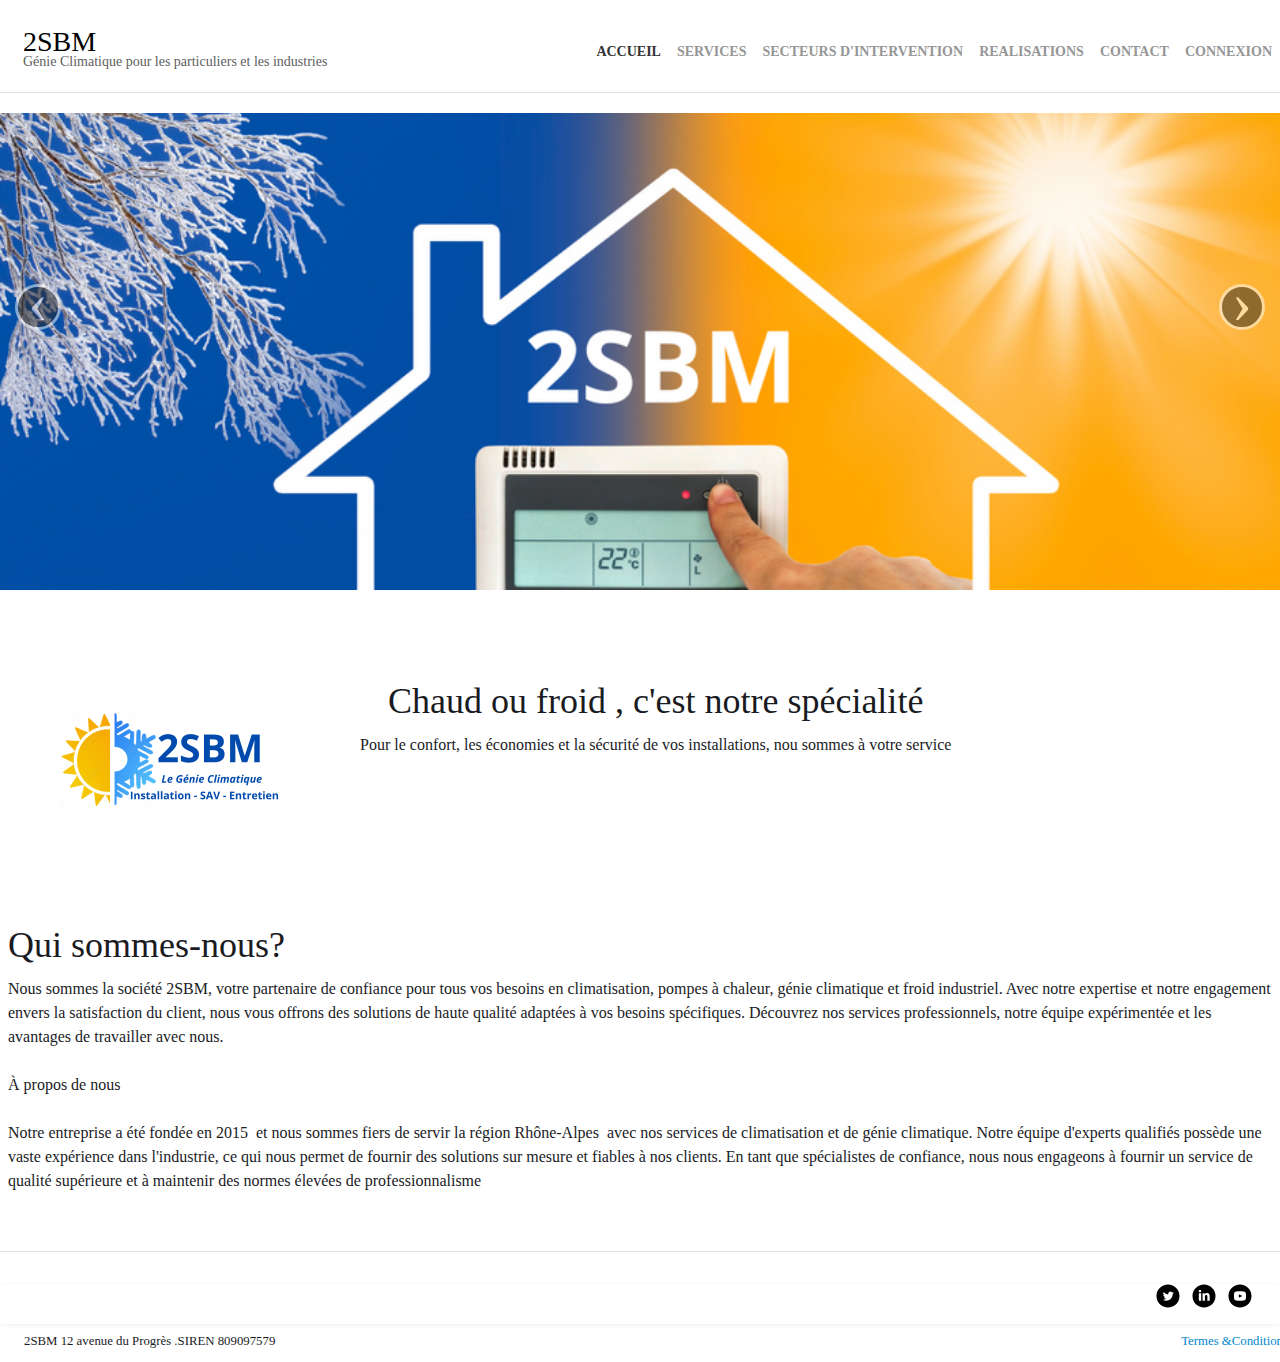
==== index.html @ b18bfde1 "prmier pushe" ====
<html lang="fr">
    <head>
        <meta charset="utf-8">
        <title></title>
        <meta property="og:url" content="http://www.2sbm.fr/">
        <meta property="og:type" content="website">
        <meta property="og:site_name" content="2SBM">
        <meta property="og:title" content="2SBM">
        <meta name="twitter:card" content="summary">
        <meta name="twitter:title" content="2SBM">
        <meta name="generator" content="Lauyan TOWeb 11.0.6.956">
        <meta name="viewport" content="width=device-width, initial-scale=1.0">
        <!-- <link href="https://cdn.jsdelivr.net/npm/bootstrap@5.1.3/dist/css/bootstrap.min.css" rel="stylesheet"
        integrity="sha384-1BmE4kWBq78iYhFldvKuhfTAU6auU8tT94WrHftjDbrCEXSU1oBoqyl2QvZ6jIW3" crossorigin="anonymous"> -->
        <link href="_script/bootstrap/css/bootstrap.flat.min.css" rel="stylesheet">
        <link href="_frame/style.css" rel="stylesheet">
        <link href="_frame/carrous.css" rel="stylesheet">
        <style>
            .raty-comp {
                padding: 8px 0;
                font-size: 10px;
                color: #FD9317
            }

            .tw-blogbar {
                display: flex;
                align-items: center
            }

            @media (max-width: 767px) {
                .tw-blogbar {
                    flex-direction:column;
                }
            }

            .alert a {
                color: #003399
            }

            .ta-left {
                text-align: left
            }

            .ta-center {
                text-align: center
            }

            .ta-justify {
                text-align: justify
            }

            .ta-right {
                text-align: right
            }

            .float-l {
                float: left
            }

            .float-r {
                float: right
            }

            .flexobj {
                flex-grow: 0;
                flex-shrink: 0;
                margin-right: 1em;
                margin-left: 1em
            }

            .flexrow {
                display: flex !important;
                align-items: center
            }

            .flexrow-align-start {
                align-items: start
            }

            @media (max-width: 767px) {
                .flexrow {
                    flex-direction:column
                }

                .flexrow-align-start {
                    align-items: center
                }
            }
        </style>
        <link href="_frame/print.css" rel="stylesheet" type="text/css" media="print">
    </head>
    <body>
        <div id="site">
            <div id="page">
                <header>
                    <div id="toolbar1" class="navbar">
                        <div class="navbar-inner">
                            <div class="container-fluid">
                                <ul id="toolbar1_l" class="nav">
                                    <li>
                                        <a id="logo" href="index.html" aria-label="logo">
                                            <span id="logo-lt">2SBM</span>
                                            <span id="logo-rt"></span>
                                            <br>
                                            <span id="logo-sl">Génie Climatique pour les particuliers et les industries</span>
                                        </a>
                                    </li>
                                </ul>
                                <button type="button" class="btn btn-navbar" aria-label="Menu" data-toggle="collapse" data-target=".nav-collapse">
                                    <span class="icon-bar"></span>
                                    <span class="icon-bar"></span>
                                    <span class="icon-bar"></span>
                                </button>
                                <div class="nav-collapse collapse">
                                    <ul id="toolbar1_r" class="nav pull-right">
                                        <li>
                                            <ul id="mainmenu" class="nav">
                                                <li class="active">
                                                    <a href="index.html">ACCUEIL</a>
                                                </li>
                                                <li>
                                                    <a href="services.html">SERVICES</a>
                                                </li>
                                                <li>
                                                    <a href="secteurs-dintervention.html">SECTEURS D'INTERVENTION</a>
                                                </li>
                                                <li>
                                                    <a href="realisations.html">REALISATIONS</a>
                                                </li>
                                                <li>
                                                    <a href="contact.html">CONTACT</a>
                                                </li>
                                                <li>
                                                    <a href="#" id="loginLink" data-toggle="modal" data-target="#loginModal">CONNEXION</a>
                                                </li>
                                                
                                            </ul>
                                        </li>
                                    </ul>
                                </div>
                            </div>
                        </div>
                    </div>
                </header>

                <div id="content" class="container-fluid">
                    <div class="row-fluid">
                        <div class="span12">
                            <div id="main-carousel" class="carousel slide">
                                <div class="carousel-inner">
                                    <div class="active item">
                                        <img src="_frame/2.png" alt="2.png">
                                    </div>
                                    <div class="item">
                                        <img src="_frame/vra.jpg" alt="vra.jpg">
                                    </div>
                                </div>
                                <a class="carousel-control left" href="#main-carousel" data-slide="prev">&lsaquo;</a>
                                <a class="carousel-control right" href="#main-carousel" data-slide="next">&rsaquo;</a>
                            </div>
                        </div>
                    </div> 
                    <div id="topic" class="row-fluid">
                        <div id="topic-inner">
                            <div id="top-content" class="span12">
                                <div class="twpara-row row-fluid">
                                    <div id="dpzMMeJ4" class="span12 tw-para flexrow flexrow-align-start ">
                                        <div class="pobj flexobj">
                                            <img src="_media/img/small/3.png" srcset="_media/img/thumb/3.png 160w,_media/img/small/3.png 480w,_media/img/medium/3.png 768w,_media/img/large/3.png 1024w,_media/img/xlarge/3.png 1280w" style="max-width:100%;width:320px;" alt="" loading="lazy">                                        </div>
                                        <div>
                                            <h2 style="text-align:center">Chaud ou froid , c'est notre spécialité</h2>
                                            <div class="ptext">
                                                <div style="text-align: center;">Pour le confort, les économies et la sécurité de vos installations, nou sommes à votre service</div>
                                            </div>
                                        </div>
                                    </div>
                                </div>
                                <div class="twpara-row row-fluid">
                                    <div id="7PKjY369" class="span12 tw-para ">
                                        <h2>Qui sommes-nous?</h2>
                                        <div class="ptext">
                                            <p>
                                                Nous sommes la société 2SBM, votre partenaire de confiance pour tous vos besoins en climatisation, pompes à chaleur, génie climatique et froid industriel. Avec notre expertise et notre engagement envers la satisfaction du client, nous vous offrons des solutions de haute qualité adaptées à vos besoins spécifiques. Découvrez nos services professionnels, notre équipe expérimentée et les avantages de travailler avec nous.<br>
                                                <br>
                                                À propos de nous<br>
                                                <br>Notre entreprise a été fondée en 2015 &nbsp;et nous sommes fiers de servir la région Rhône-Alpes &nbsp;avec nos services de climatisation et de génie climatique. Notre équipe d'experts qualifiés possède une vaste expérience dans l'industrie, ce qui nous permet de fournir des solutions sur mesure et fiables à nos clients. En tant que spécialistes de confiance, nous nous engageons à fournir un service de qualité supérieure et à maintenir des normes élevées de professionnalisme
                                            </p>
                                        </div>
                                    </div>
                                </div>
                            </div>
                        </div>
                    </div>
                </div>
                <footer>
                    <div id="footerfat" class="row-fluid">
                        <div class="row-fluid"></div>
                    </div>
                    <div id="toolbar3" class="navbar">
                        <div class="navbar-inner">
                            <div class="container-fluid">
                                <ul id="toolbar3_r" class="nav pull-right">
                                    <li>
                                        <div id="sharebox">
                                            <a target="_blank" href="https://twitter.com/yannougui" rel="noopener">
                                                <img style="width:1.5rem" src="_frame/tw-share-twitter.svg" alt="twitter">
                                            </a>
                                            <a target="_blank" href="https://www.linkedin.com/company/lauyan-software/" rel="noopener">
                                                <img style="width:1.5rem" src="_frame/tw-share-linkedin.svg" alt="linkedin">
                                            </a>
                                            <a target="_blank" href="https://www.youtube.com/user/LauyanSoftwareEN" rel="noopener">
                                                <img style="width:1.5rem" src="_frame/tw-share-youtube.svg" alt="youtube">
                                            </a>
                                        </div>
                                    </li>
                                </ul>
                            </div>
                        </div>
                    </div>
                    <div id="footersmall" class="row-fluid">
                        <div id="foot-sec1" class="span6 ">
                            <div>2SBM 12 avenue du Progrès .SIREN 809097579 &nbsp;&nbsp;</div>
                        </div>
                        <div id="foot-sec2" class="span6 ">
                            <div style="text-align: right; ">
                                <a href="_tos.html" id="lnkdfc5e39d">Termes &amp;Conditions</a>
                            </div>
                        </div>
                    </div>
                </footer>
            </div>
        </div>
        <script src="_script/jquery/jquery.min.js"></script>
        <script src="_script/bootstrap/js/bootstrap.min.js"></script>
        <script src="_script/jquery/jquery.mobile.custom.min.js"></script>
        <script>
            function onChangeSiteLang(href) {
                var i = location.href.indexOf("?");
                if (i > 0)
                    href += location.href.substr(i);
                document.location.href = href;
            }
        </script>
        <script>
            $(document).ready(function() {
                $("#main-carousel").carousel({
                    interval: 3000
                });
                $("#main-carousel").swiperight(function() {
                    $("#main-carousel").carousel('prev');
                });
                $("#main-carousel").swipeleft(function() {
                    $("#main-carousel").carousel('next');
                });
                if (location.href.indexOf("?") > 0 && location.href.indexOf("twtheme=no") > 0) {
                    $("#toolbar1,#toolbar2,#toolbar3,#footersmall,#footerfat").hide();
                    var idbmk = location.href;
                    idbmk = idbmk.substring(idbmk.lastIndexOf("#") + 1, idbmk.lastIndexOf("?"));
                    if (idbmk != "") {
                        idbmk = idbmk.split("?")[0];
                        if ($("#" + idbmk + "_container").length)
                            idbmk += "_container";
                        $("html,body").animate({
                            scrollTop: $("#" + idbmk).offset().top
                        }, 0);
                    }
                }
                if (typeof onTOWebPageLoaded == "function")
                    onTOWebPageLoaded();
            });
        </script>
        <div id="loginModal" class="modal fade" role="dialog">
            <div class="modal-dialog">
                <!-- Modal content-->
                <div class="modal-content">
                    <div class="modal-header">
                        <button type="button" class="close" data-dismiss="modal">&times;</button>
                        <h4 class="modal-title">Connexion</h4>
                    </div>
                    <div class="modal-body">
                        <form id="loginForm">
                            <div class="form-group">
                                <label for="email">Email:</label>
                                <input type="email" class="form-control" id="email" name="email" required>
                            </div>
                            <div class="form-group">
                                <label for="password">Mot de passe:</label>
                                <input type="password" class="form-control" id="password" name="password" required>
                            </div>
                            <button type="submit" class="btn btn-primary">Se connecter</button>
                        </form>
                    </div>
                </div>
            </div>
        </div>
        <script>
            $(document).ready(function() {
                // Gérer la soumission du formulaire
                $('#loginForm').submit(function(e) {
                    e.preventDefault(); // Empêcher la soumission du formulaire par défaut
        
                    var email = $('#email').val();
                    var password = $('#password').val();
        
                    // Vérifier les identifiants
                    if (email === 'brahimouchene02@gmail.com' && password === 'Brahim1973') {
                        // Rediriger vers la page de profil si les identifiants sont corrects
                        window.location.href = 'profil.html';
                    } else {
                        // Afficher un message d'erreur si les identifiants sont incorrects
                        alert('Email ou mot de passe incorrect.');
                    }
                });
            });
        </script>
        
        
    </body>
</html>
---- _frame/style.css ----
.langflg {
    height: 24px;
    vertical-align: middle;
    margin-right: 4px;
    width: 24px;
    object-fit: cover;
    border-radius: 50%;
}

.langmnu {
    min-width: 64px;
}

.imgwait {
    min-width: 24px;
    min-height: 24px;
    background-image: url("[data-uri]");
    background-position: center;
    background-repeat: no-repeat;
    background-size: contain;
}

html,body {
    height: 100%
}

h1,h2,h3,h4,h5,h6 {
    word-wrap: break-word
}

#modalEv {
    color: #000
}

#site {
    min-height: 100%;
    overflow-x: hidden;
}

#ppform {
    text-align: center;
}

button:focus {
    outline: none !important;
}

.no-opct {
    opacity: .5
}

.no-opct:hover {
    opacity: 1
}

.no-color {
    -webkit-filter: grayscale(100%);
    filter: grayscale(100%)
}

.no-color:hover {
    -webkit-filter: none;
    filter: greyscale(0%)
}

.txt-center {
    text-align: center
}

.obj-center {
    display: flex;
    justify-content: center;
    align-items: center;
    align-content: center
}

@media (max-width: 767px) {
    .nowrap-phone {
        white-space:nowrap
    }
}

@media print {
    .pquantity,.pagination {
        display: none
    }
}

.no-left-margin {
    margin-left: 0px !important
}

.no-right-margin {
    margin-right: 0px !important
}

.ckie-btn {
    margin-left: 8px
}

.ckie-btn-rtl {
    margin-right: 8px
}

.recaptcha-wall {
    font-family: Roboto,helvetica,arial,sans-serif;
    font-size: 10px;
    line-height: 1.3;
    background: #f9f9f9;
    color: #000;
    border: 1px solid #d3d3d3;
    min-height: 74px;
    width: 320px;
    border-radius: 3px;
    box-shadow: 0 0 4px 1px rgba(0,0,0,0.08);
}

.recaptcha-info {
    display: inline-block;
    min-height: 74px;
    width: 232px;
    padding-left: 8px;
    padding-top: 8px;
    text-align: center;
}

.recaptcha-info>p {
    text-align: justify;
    font-size: 13px;
    margin-bottom: 8px;
}

.recaptcha-info>button {
    font-family: Roboto,helvetica,arial,sans-serif;
}

.form-actions>.btn-primary[disabled] {
    cursor: not-allowed;
}

.form-actions>.btn-primary[disabled]:hover {
    color: #d3d3d3;
}

.recaptcha-logo {
    display: inline-block;
    min-height: 74px;
    vertical-align: top;
    width: 64px;
    text-align: center;
    color: grey;
    margin: 0 8px;
}

.recaptcha-logo>img {
    padding: 8px 0 4px 0;
    font-size: 10px;
    font-weight: 400;
    line-height: 10px;
}

.onoffswitch,.btn-onoff {
    position: relative;
    width: 48px;
    min-width: 48px;
    user-select: none;
    display: inline-block;
}

.onoffswitch-checkbox,.btn-onoff-checkbox {
    display: none;
}

.btn-onoff-label {
    display: block;
    overflow: hidden;
    cursor: pointer;
    height: 20px;
    padding: 0;
    line-height: 20px;
    border: 2px solid #E3E3E3;
    border-radius: 20px;
    background-color: transparent;
    transition: background-color 0.3s ease-in;
}

.btn-onoff-label:before {
    content: "";
    display: block;
    width: 20px;
    height: 20px;
    margin: 0px;
    background: #FFF;
    position: absolute;
    top: 0;
    bottom: 0;
    right: 26px;
    border: 2px solid #E3E3E3;
    border-radius: 20px;
    transition: all 0.3s ease-in 0s;
}

.btn-onoff-checkbox:checked +.btn-onoff-label {
    background-color: #99CCFF;
}

.btn-onoff-checkbox:checked +.btn-onoff-label,.btn-onoff-checkbox:checked +.btn-onoff-label:before {
    border-color: #99CCFF;
}

.btn-onoff-checkbox:checked +.btn-onoff-label:before {
    right: 0px;
}

.btn-onoff {
    margin-right: 10px
}

.error {
    display: none;
    background-repeat: no-repeat;
    background-position-y: center;
    background-size: 1em;
    padding-left: 1.5em;
    font-size: 80%;
    color: red;
    background-image: url("data:image/svg+xml,%3Csvg xmlns='http://www.w3.org/2000/svg' width='1em' height='1em' viewBox='0 0 24 24'%3E%3Cpath fill='%23f00' d='M12 0c-6.627 0-12 5.373-12 12s5.373 12 12 12 12-5.373 12-12-5.373-12-12-12zm-1.351 6.493c-.08-.801.55-1.493 1.351-1.493s1.431.692 1.351 1.493l-.801 8.01c-.029.282-.266.497-.55.497s-.521-.215-.55-.498l-.801-8.009zm1.351 12.757c-.69 0-1.25-.56-1.25-1.25s.56-1.25 1.25-1.25 1.25.56 1.25 1.25-.56 1.25-1.25 1.25z'/%3E%3C/svg%3E");
}

.twsharebtnbar-left,.twsharebtnbar-right,.twsharebtnbar-center {
    width: 100%;
    margin: 6px 0 20px 0;
    display: flex;
    flex-flow: wrap
}

.twsharebtnbar-right {
    flex-direction: row-reverse
}

.twsharebtnbar-center {
    justify-content: center
}

.twsharebtn,.twsharebtn-margin {
    line-height: 1;
    padding: 14px 0 0 0
}

.twsharebtn-margin {
    margin-right: 20px
}

.frm-drop-shadow {
    margin-right: 12px;
    margin-left: 12px;
}

.wa-btn {
    padding-top: 17px
}

.pi-btn {
    padding-top: 14px
}

.sk-btn {
    padding-top: 16px
}

.wa-btn>a,.wa-btn>a:hover,.pi-btn>a,.pi-btn>a:hover,.sk_btn>a,.sk-btn>a:hover {
    text-decoration: none;
    color: #fff
}

.wa-btn>a>span {
    font-family: 'Segoe UI';
    font-size: 11px;
    font-weight: bolder;
    color: #fff;
    height: 20px;
    padding: 2px 6px 3px 26px;
    margin-top: 8px;
    background: url(whatsapp.png);
    background-color: #67b351;
    background-repeat: no-repeat;
    background-position: bottom left;
    border-radius: 3px
}

.pi-btn>a>span {
    font-family: 'Segoe UI';
    font-size: 11px;
    font-weight: bolder;
    color: #fff;
    height: 20px;
    padding: 2px 6px 3px 26px;
    margin-top: 8px;
    background: url(pinterest.png);
    background-color: #d70925;
    background-repeat: no-repeat;
    background-position: bottom left;
    border-radius: 3px
}

.sk-btn>a>span {
    font-family: 'Segoe UI';
    font-size: 11px;
    font-weight: bolder;
    color: #fff;
    height: 20px;
    padding: 2px 6px 3px 20px;
    margin-top: 8px;
    background: url(skype.png);
    background-color: #39a9eb;
    background-repeat: no-repeat;
    background-position: bottom left;
    border-radius: 8px
}

.kfcounter:after {
    content: attr(data-unit);
    position: absolute;
    top: 0;
    font-size: 50%
}

.lfmap {
    overflow: hidden;
    max-width: 100%
}

.bkg-video {
    position: absolute;
    top: 50%;
    left: 50%;
    transform: translateX(-50%) translateY(-50%);
    min-width: 100%;
    min-height: 100%;
    width: auto;
    height: auto;
    z-index: -1;
    overflow: hidden;
}

#topic {
    margin: 0 auto
}

.navbar {
    margin: 0
}

.navbar .nav {
    margin-right: 0
}

.navbar-inner {
    border-style: none;
    background: none;
    filter: alpha(opacity=100)
}

.navbar-inner .container-fluid {
    margin: 0;
    padding: 0
}

.carousel-inner.fade-trans>.item {
    -webkit-transition: opacity 0.7s ease-in-out;
    -moz-transition: opacity 0.7s ease-in-out;
    -o-transition: opacity 0.7s ease-in-out;
    transition: opacity 0.7s ease-in-out;
    left: 0 !important
}

.carousel-inner.fade-trans>.next.left,.carousel-inner.fade-trans>.prev.right {
    opacity: 1;
    z-index: 1
}

.carousel-inner.fade-trans>.active.left,.carousel-inner.fade-trans>.active.right {
    opacity: 0;
    z-index: 2
}

.nav .dropdown .dropdown-menu li {
    position: relative;
    z-index: 999
}

legend {
    color: inherit
}

#mainmenu li.dropdown.open>.dropdown-toggle {
    background-color: transparent
}

#mainmenu li>a {
    text-shadow: none
}

#toolbar li>a {
    text-shadow: none
}

#logo:hover {
    text-decoration: none
}

.posrel {
    position: relative
}

.album_nav_btn_shd {
    text-shadow: 0 0 6px #000
}

.album_nav_btn {
    position: absolute;
    top: 30%;
    opacity: 0.4
}

.album_nav_btn:hover {
    opacity: 0.9
}

.album_nav_btn2 {
    opacity: 0.4;
    margin: 0 4px 16px 4px
}

.album_nav_btn2:hover {
    opacity: 0.9
}

#calendar {
    margin: 16px 0 16px;
    border: 1px solid rgba(0,0,0,.2);
    border-radius: 8px
}

.cal-nav {
    margin-top: 8px
}

.cal-vline:not(.rtl) {
    border-right: 1px solid rgba(0,0,0,.2)
}

.cal-vline.rtl {
    border-left: 1px solid rgba(0,0,0,.2)
}

.cal-hline {
    border-bottom: 1px solid rgba(0,0,0,.2)
}

.cal-sunday {
    background-color: rgba(0,0,0,.1)
}

.cal-today {
    background-color: rgba(255,0,0,.1)
}

.cal-header {
    background-color: rgba(0,0,0,.05)
}

.cal-cell {
}

.cal-clickable-cell:hover {
    cursor: pointer;
    outline: 5px solid rgba(0,0,0,.5)
}

.ui-daterange-sel {
    background: #0088cc
}

#button-cart {
    background-size: 24px 24px!important
}

.ggmap img {
    max-width: none
}

.pobj img {
    -moz-box-sizing: border-box;
    -webkit-box-sizing: border-box;
    box-sizing: border-box
}

.pobj,input,select,textarea {
    max-width: 100%
}

.pobj {
    position: relative;
}

.pobj:hover .overlay {
    opacity: 0.8;
}

.overlay {
    position: absolute;
    top: 0;
    left: 0;
    bottom: 0;
    right: 0;
    height: 100%;
    width: 100%;
    opacity: 0;
    transition: 0.2s ease;
}

.overlay-text {
    position: absolute;
    top: 50%;
    left: 50%;
    -webkit-transform: translate(-50%,-50%);
    -ms-transform: translate(-50%,-50%);
    transform: translate(-50%,-50%);
    text-align: center;
}

.sobj {
    position: relative;
}

.sobj:hover .soverlay {
    opacity: 0.8;
}

.soverlay {
    position: absolute;
    top: 0;
    left: 0;
    bottom: 0;
    right: 0;
    height: 100%;
    width: 100%;
    opacity: 0;
    transition: 0.2s ease;
}

.soverlay-text {
    position: absolute;
    top: 50%;
    left: 50%;
    -webkit-transform: translate(-50%,-50%);
    -ms-transform: translate(-50%,-50%);
    transform: translate(-50%,-50%);
}

.ovr-top,.sovr-top {
    -moz-transform: translateY(-100%);
    -webkit-transform: translateY(-100%);
    -ms-transform: translateY(-100%);
    transform: translateY(-100%);
    transition: all 0.4s ease-in-out 0s;
}

.pobj:hover .ovr-top,.sobj:hover .sovr-top {
    -moz-transform: translateY(0);
    -webkit-transform: translateY(0);
    -ms-transform: translateY(0);
    transform: translateY(0);
}

.ovr-left,.sovr-left {
    -moz-transform: translateX(-100%);
    -webkit-transform: translateX(-100%);
    -ms-transform: translateX(-100%);
    transform: translateX(-100%);
    transition: all 0.4s ease-in-out 0s;
}

.pobj:hover .ovr-left,.sobj:hover .sovr-left {
    -moz-transform: translateX(0);
    -webkit-transform: translateX(0);
    -ms-transform: translateX(0);
    transform: translateX(0);
}

.ovr-pop,.sovr-pop {
    border-radius: 50%;
    -moz-transform: scale(0);
    -webkit-transform: scale(0);
    -ms-transform: scale(0);
    transform: scale(0);
    transition: all 0.4s ease-in-out 0s;
}

.pobj:hover .ovr-pop,.sobj:hover .sovr-pop {
    border-radius: 0%;
    -moz-transform: scale(1);
    -webkit-transform: scale(1);
    -ms-transform: scale(1);
    transform: scale(1);
}

.ovr-spin,.sovr-spin {
    border-radius: 50%;
    -moz-transform: scale(0) rotateZ(0);
    -webkit-transform: scale(0) rotateZ(0);
    -ms-transform: scale(0) rotateZ(0);
    transform: scale(0) rotateZ(0);
    transition: all 0.4s ease-in-out 0s;
}

.pobj:hover .ovr-spin,.sobj:hover .sovr-spin {
    border-radius: 0%;
    -moz-transform: scale(1) rotateZ(360deg);
    -webkit-transform: scale(1) rotateZ(360deg);
    -ms-transform: scale(1) rotateZ(360deg);
    transform: scale(1) rotateZ(360deg);
}

.tw-para {
    overflow: hidden;
    word-wrap: break-word
}

.gallery-idx li {
    display: inline
}

.tw-badge-tl {
    position: absolute;
    left: 0;
    top: 0;
    max-width: 30%
}

.tw-badge-tr {
    position: absolute;
    right: 0;
    top: 0;
    max-width: 30%
}

ul.mpv_pics {
    margin: 0
}

ul.mpv_pics li {
    list-style: none;
    position: relative
}

ul.mpv_thb {
    margin: 0
}

ul.mpv_thb li {
    list-style: none;
    display: inline
}

ul.mpv_thb li img {
    border: 1px solid rgba(0,0,0,.3);
    max-width: 48px;
    margin: 2px
}

ul.mpv_thb li img:hover {
    filter: alpha(opacity=75);
    opacity: .75;
    border: 1px solid rgba(0,0,0,.7)
}

.wrapper-with-intrinsic-ratio {
    position: relative;
    height: 0
}

.element-to-stretch {
    position: absolute;
    top: 0;
    left: 0;
    width: 100%;
    height: 100%
}

.thumbnail {
    padding: 0;
    overflow: auto;
    overflow-x: hidden
}

.thumbnail>a {
    display: inline-block;
    width: 100%;
    text-align: center
}

@media (max-width: 767px) {
    body {
        padding-left:0;
        padding-right: 0
    }
}

@media (max-width: 480px) {
    .hidden-phone480 {
        display:none !important
    }
}

@media (max-width: 480px) {
    .block480 {
        display:block !important
    }
}

img.anim-zoom {
    transform: scale(0.9);
    -webkit-transform: scale(0.9);
    -ms-transform: scale(0.9);
    -moz-transform: scale(0.9);
    transition: all 0.3s ease 0s;
    -webkit-transition: all 0.3s ease 0s;
    -ms-transition: all 0.3s ease 0s;
    -moz-transition: all 0.3s ease 0s
}

img.anim-zoom:hover {
    transform: scale(1);
    -webkit-transform: scale(1);
    -ms-transform: scale(1);
    -moz-transform: scale(1)
}

img.anim-tilt-l {
    transform: rotate(-5deg);
    -webkit-transform: rotate(-5deg);
    -ms-transform: rotate(5deg);
    -moz-transform: rotate(-5deg);
    transition: all 0.3s ease 0s;
    -webkit-transition: all 0.3s ease 0s;
    -ms-transition: all 0.3s ease 0s;
    -moz-transition: all 0.3s ease 0s
}

img.anim-tilt-l:hover {
    transform: rotate(0);
    -webkit-transform: rotate(0);
    -ms-transform: rotate(0);
    -moz-transform: rotate(0)
}

img.anim-tilt-r {
    transform: rotate(5deg);
    -webkit-transform: rotate(5deg);
    -ms-transform: rotate(5deg);
    -moz-transform: rotate(5deg);
    transition: all 0.3s ease 0s;
    -webkit-transition: all 0.3s ease 0s;
    -ms-transition: all 0.3s ease 0s;
    -moz-transition: all 0.3s ease 0s
}

img.anim-tilt-r:hover {
    transform: rotate(0);
    -webkit-transform: rotate(0);
    -ms-transform: rotate(0);
    -moz-transform: rotate(0)
}

img.anim-bump-up {
    position: relative;
    top: 0;
    transition: all 0.3s ease 0s;
    -webkit-transition: all 0.3s ease 0s;
    -ms-transition: all 0.3s ease 0s;
    -moz-transition: all 0.3s ease 0s
}

img.anim-bump-up:hover {
    top: -4px
}

img.anim-bump-down {
    position: relative;
    top: 0;
    transition: all 0.3s ease 0s;
    -webkit-transition: all 0.3s ease 0s;
    -ms-transition: all 0.3s ease 0s;
    -moz-transition: all 0.3s ease 0s
}

img.anim-bump-down:hover {
    top: 4px
}

img.anim-360 {
    transition: all 0.3s ease 0s;
    -webkit-transition: all 0.3s ease 0s;
    -ms-transition: all 0.3s ease 0s;
    -moz-transition: all 0.3s ease 0s
}

img.anim-360:hover {
    transform: rotate(360deg);
    -webkit-transform: rotate(360deg);
    -ms-transform: rotate(360deg);
    -moz-transform: rotate(360deg)
}

img.anim-fade-in {
    opacity: 0.8;
    -ms-filter: progid:DXImageTransform.Microsoft.Alpha(Opacity=80);
    filter: alpha(opacity=80);
    transition: all 0.3s ease 0s;
    -webkit-transition: all 0.3s ease 0s;
    -ms-transition: all 0.3s ease 0s;
    -moz-transition: all 0.3s ease 0s
}

img.anim-fade-in:hover {
    opacity: 1;
    -ms-filter: progid:DXImageTransform.Microsoft.Alpha(Opacity=100);
    filter: alpha(opacity=100)
}

.arrowlist {
    display: inline-block;
    margin-left: 10px
}

.arrowlist >li {
    text-align: initial;
    list-style: none;
}

.arrowlist>li::before {
    content: "\21AA";
    position: relative;
    left: -.7em;
}

.alert h2 {
    margin-top: 0
}

.alert {
    padding-top: 16px
}

.alert.alert-dismissible {
    padding: 10px 35px 8px 16px !important;
}

.alert {
    padding: 10px 16px 8px 16px !important;
}

.shadow {
    box-shadow: 4px 4px 10px 0 hsl(0deg 0% 50% / 75%)
}

#snackbar {
    position: absolute;
    display: none;
    width: 500px;
    margin-left: calc(-250px - 1em);
    background-color: #333;
    color: #fff;
    border: 1px solid #fff;
    text-align: center;
    border-radius: 4px;
    padding: 1em;
    position: fixed;
    z-index: 1;
    left: 50%;
    bottom: 40px;
}

@media screen and (max-width: 520px) {
    #snackbar {
        width:300px;
        margin-left: calc(-150px - 1em);
    }
}

#snackbar.show {
    display: block;
    animation: snackbar-fadein 0.5s;
}

@-webkit-keyframes snackbar-fadein {
    from {
        bottom: 0;
        opacity: 0;
    }

    to {
        bottom: 40px;
        opacity: 1;
    }
}

@keyframes snackbar-fadein {
    from {
        bottom: 0;
        opacity: 0;
    }

    to {
        bottom: 40px;
        opacity: 1;
    }
}

@keyframes fade {
    from {
        opacity: 0
    }
}

@-webkit-keyframes fade {
    from {
        opacity: 0
    }
}

@keyframes fadeUp {
    from {
        transform: translateY(.25em);
        opacity: 0
    }
}

@-webkit-keyframes fadeUp {
    from {
        transform: translateY(.25em);
        opacity: 0
    }
}

@keyframes fadeDown {
    from {
        transform: translateY(-.25em);
        opacity: 0
    }
}

@-webkit-keyframes fadeDown {
    from {
        transform: translateY(-.25em);
        opacity: 0
    }
}

@keyframes fadeLeft {
    from {
        opacity: 0;
        transform: translateX(.5em)
    }

    to {
        transform: translateX(0%)
    }
}

@-webkit-keyframes fadeLeft {
    from {
        opacity: 0;
        transform: translateX(.5em)
    }

    to {
        transform: translateX(0%)
    }
}

@keyframes fadeRight {
    from {
        opacity: 0;
        transform: translateX(-.5em)
    }

    to {
        transform: translateX(0%)
    }
}

@-webkit-keyframes fadeRight {
    from {
        opacity: 0;
        transform: translateX(-.5em)
    }

    to {
        transform: translateX(0%)
    }
}

@keyframes slideUp {
    from {
        transform: translateY(100%);
        opacity: 0
    }
}

@-webkit-keyframes slideUp {
    from {
        transform: translateY(100%);
        opacity: 0
    }
}

@keyframes slideDown {
    from {
        transform: translateY(-100%);
        opacity: 0
    }
}

@-webkit-keyframes slideDown {
    from {
        transform: translateY(-100%);
        opacity: 0
    }
}

@keyframes slideLeft {
    from {
        transform: translateX(100%);
        opacity: 0
    }
}

@-webkit-keyframes slideLeft {
    from {
        transform: translateX(100%);
        opacity: 0
    }
}

@keyframes slideRight {
    from {
        transform: translateX(-100%);
        opacity: 0
    }
}

@-webkit-keyframes slideRight {
    from {
        transform: translateX(-100%);
        opacity: 0
    }
}

@keyframes zoomIn {
    from {
        transform: scale(0.8);
        opacity: 0
    }
}

@-webkit-keyframes zoomIn {
    from {
        transform: scale(0.8);
        opacity: 0
    }
}

@keyframes zoomOut {
    from {
        transform: scale(1.2);
        opacity: 0
    }
}

@-webkit-keyframes zoomOut {
    from {
        transform: scale(1.2);
        opacity: 0
    }
}

@keyframes flipV {
    from {
        transform: rotateY(180deg);
        opacity: 0
    }
}

@-webkit-keyframes flipV {
    from {
        transform: rotateY(180deg);
        opacity: 0
    }
}

@keyframes flipH {
    from {
        transform: rotateX(180deg);
        opacity: 0
    }
}

@-webkit-keyframes flipH {
    from {
        transform: rotateX(180deg);
        opacity: 0
    }
}

@keyframes skewLeft {
    from {
        transform: skewX(30deg);
        opacity: 0
    }
}

@-webkit-keyframes skewLeft {
    from {
        transform: skewX(30deg);
        opacity: 0
    }
}

@keyframes skewRight {
    from {
        transform: skewX(-30deg);
        opacity: 0
    }
}

@-webkit-keyframes skewRight {
    from {
        transform: skewX(-30deg);
        opacity: 0
    }
}

#modal-search.overmode {
    visibility: hidden;
    position: fixed;
    z-index: 9999;
    top: 0;
    right: 0;
    bottom: 0 ;
    left: 0;
    overflow: auto;
    text-align: center;
    background: rgba(0, 0, 0, 0.75);
    border: #a0a0a0 solid 1px;
    margin: 0;
}

#modal-search.overmode>#close-btn {
    position: fixed;
    top: 1em;
    right: 1em;
    color: #fff;
}

#modal-search.overmode>#close-btn:hover {
    opacity: 0.5;
    cursor: pointer;
}

#modal-search.overmode>form {
    display: flex;
    flex-direction: row;
    align-items: center;
    width: 100%;
    max-width: 960px;
    background-color: #fff;
    overflow: hidden;
}

#modal-search.overmode>form>input {
    color: #ddd;
    font-weight: bold;
    border: none;
    border-radius: 0;
    border-width: 0;
    background: transparent;
    width: 100%;
    padding: 20px;
    color: #333;
    outline: none;
    font-size: 1.4em;
}

#modal-search.overmode>form>input:focus {
    border-radius: 0;
    box-shadow: none;
}

#modal-search.overmode>form>.dosearch>svg {
    width: 32px;
    padding: 0 1rem;
}

#modal-search.overmode>form>.dosearch:hover {
    opacity: 0.5;
    cursor: pointer;
}

h2 .anchor {
    padding: 0 4px;
    line-height: 1 !important;
    vertical-align: text-top;
}

h2 .anchor-icon {
    display: inline-block;
    overflow: visible !important;
    fill: currentColor;
    vertical-align: middle;
    visibility: hidden;
    cursor: pointer;
}

h2:hover .anchor-icon {
    visibility: visible;
}

.meta-author {
    display: flex;
    align-items: center;
    flex: 1;
}

.meta-author-name {
    width: 100%;
}

@media screen and (max-width: 768px) {
    .meta-author {
        display:block;
    }

    .meta-author-name {
        width: auto;
    }

    .meta-author-name>img {
        margin-top: 4px;
    }
}

.limited-height {
    position: relative;
    max-height: 6em;
    overflow: hidden;
    word-wrap: break-word;
    word-break: break-word;
}

.basic-colors {
    background: white;
    color: black;
}

.inverted-colors {
    background: black;
    color: white;
}

.truncation-fade {
    position: absolute;
    bottom: 0;
    left: 0;
    width: 100%;
    margin: 0;
    padding: 30px 0;
}

.basic-colors>.truncation-fade {
    background-image: linear-gradient(to bottom,rgba(255,255,255,0),white);
}

.inverted-colors>.truncation-fade {
    background-image: linear-gradient(to bottom,rgba(0,0,0,0),black);
}

.gtopmargin {
    margin-top: 32px;
}

.gtitle {
    line-height: unset;
}

.gpic {
    max-width: 160px;
}

.gpic.gpic-small {
    max-width: 100px;
}

.gpic.gpic-medium {
    max-width: 260px;
}

.gpic.gpic-large {
    max-width: 100%;
}

.gpic.float-l {
    margin-bottom: 10px;
    margin-right: 16px;
}

.gpic.float-r {
    margin-bottom: 10px;
    margin-left: 16px;
}

.gpic.ta-center {
    margin-left: auto;
    margin-right: auto;
    margin-bottom: 10px;
}

@media screen and (max-width: 720px) {
    .gtopmargin {
        margin-top:4px;
    }

    .gpic,.gpic.gpic-small,.gpic.gpic-large {
        max-width: unset;
    }

    .gpic.float-l, .gpic.float-r {
        float: none;
        text-align: unset;
        margin-left: 0;
        margin-right: 0;
    }
}

.nomargintop {
    margin-top: 0;
}

.inline-blocks>span {
    display: inline-block;
}

.form-vertical .control-group {
    margin-bottom: 0
}

.inline-blocks>span.lbl-alltags {
    display: none;
}

.form-horizontal.ta-center>.spvalues-as-radio {
    justify-content: center;
}

.thumbnails>li.tgcol1,.thumbnails>li.tgcol2,.thumbnails>li.tgcol3,.thumbnails>li.tgcol4,.thumbnails>li.tgcol6 {
    margin-left: 0;
    margin-right: 0;
}

.tgcol1,.tgcol2,.tgcol3,.tgcol4,.tgcol6 {
    width: 100%;
    padding-left: 15px;
    padding-right: 15px;
    box-sizing: border-box;
}

@media (min-width: 768px) {
    .tgcol2,.tgcol3,.tgcol4,.tgcol6 {
        width:50%;
    }
}

@media (min-width: 992px) {
    .tgcol3,.tgcol4,.tgcol6 {
        width:33.33333%;
    }
}

@media (min-width: 1200px) {
    .tgcol4 {
        width:25%;
    }

    .tgcol6 {
        width: 16.66666%;
    }
}

button,label {
    font-family: 'Montserrat';
}

#main-carousel {
    margin-left: auto;
    margin-right: auto;
    box-shadow: none;
    margin-top: 20px;
    margin-bottom: 64px;
}

#logo {
    color: hsl(0,0%,100%);
    text-shadow: none;
    position: relative;
    top: -10px;
    box-shadow: none;
    font-size: 28px;
}

#toolbar1 .navbar-inner {
    border-radius: 0;
    border-color: hsl(0,0%,87%);
    box-shadow: none;
    padding-left: 8px;
    margin-left: auto;
    margin-right: auto;
    padding-right: 0;
    border-style: solid;
    border-width: 0 0 1px;
    padding-top: 32px;
    padding-bottom: 0;
}

#button-cart {
    position: relative;
    top: -4px;
    background-position: left center;
    border-radius: 86px 86px 86px 86px;
    background: hsl(0,0%,100%) url(cart-icon.svg) no-repeat 8px center;
    background-size: 48px;
    margin: 6px 0 0 0;
    padding: 6px 4px 6px 0;
}

#langselect {
    padding-left: 16px;
    padding-top: 6px;
}

header {
    border-color: hsl(33,59%,72%);
    margin-left: -100%;
    margin-right: -100%;
    padding-left: 100%;
    padding-right: 100%;
    border-style: none;
}

#toolbar2 .navbar-inner {
    border-radius: 0;
    border-width: 0 0 2px;
    border-style: none;
    border-color: hsl(0,100%,40%);
    box-shadow: none;
    padding-right: 4px;
    padding-left: 4px;
    margin-left: auto;
    margin-right: auto;
}

#site {
    line-height: 1.5;
    text-shadow: none;
    font-family: 'Montserrat';
    color: hsl(227,9%,11%);
}

#content {
    border-color: hsl(0,0%,92%);
    margin-left: auto;
    margin-right: auto;
    box-shadow: none;
    max-width: 1280px;
    padding-left: 0;
    padding-right: 0;
}

#sharebox img {
    padding-right: 8px;
}

#mainmenu .active>a {
    box-shadow: none;
    background: none;
    background-color: hsl(0,0%,100%);
    color: hsl(0,0%,20%);
    font-weight: bold;
}

#page {
    font-size: 16px;
}

#logo #logo-rt {
    color: hsl(0,0%,30%);
    padding-left: 16px;
}

.tw-para h2 {
    font-weight: normal;
    font-size: 36px;
    line-height: 1.2;
}

#logo #logo-sl {
    color: hsl(0,0%,37%);
    font-size: 14px;
}

.gallery-idx a img {
    margin-right: 12px;
    margin-bottom: 12px;
    margin-left: 12px;
    border-width: 1px;
    border-style: none;
    border-color: hsl(0,0%,75%);
    transition: all 0.2s ease 0s;
}

.gallery-idx a img:hover {
    box-shadow: none;
    -webkit-filter: grayscale(100%);
    filter: grayscale(100%);
}

#top-sb {
    box-shadow: none;
    border-color: hsla(0,0%,70%,0.64);
    padding-left: 8px;
    border-style: none;
    border-width: 0 0 0 1px;
}

#footerfat {
    border-width: 1px 0 0;
    border-color: hsl(0,0%,70%);
    padding-top: 16px;
    padding-right: 16px;
    padding-bottom: 16px;
    padding-left: 16px;
}

footer {
    border-color: hsl(0,0%,87%);
    margin-left: -100%;
    margin-right: -100%;
    padding-left: 100%;
    padding-right: 100%;
    text-shadow: none;
    border-style: solid;
    border-width: 1px 0 0;
}

#footersmall {
    border-color: hsl(0,0%,11%);
    padding-top: 8px;
    padding-left: 16px;
    padding-right: 16px;
    font-size: 80%;
}

.frm-simple1 {
    border-width: 1px;
    border-style: solid;
    border-color: hsl(0,0%,70%);
    padding-top: 1px;
    padding-right: 1px;
    padding-bottom: 1px;
    padding-left: 1px;
}

.frm-simple2 {
    border-style: solid;
    border-width: 1px;
    border-color: hsl(0,0%,70%);
    padding-top: 4px;
    padding-right: 4px;
    padding-bottom: 4px;
    padding-left: 4px;
}

.frm-drop-shadow {
    box-shadow: 1px 1px 10px 0 hsl(0,0%,0%);
}

.frm-thin-border {
    background: none;
    background-color: hsl(0,0%,100%);
    box-shadow: 1px 1px 10px 0 hsl(0,0%,0%);
    padding-bottom: 2px;
    padding-right: 2px;
    padding-top: 2px;
    padding-left: 2px;
}

.frm-wide-border {
    background: none;
    background-color: hsl(0,0%,100%);
    padding-top: 6px;
    padding-right: 6px;
    padding-bottom: 6px;
    padding-left: 6px;
    box-shadow: 2px 2px 15px 0 hsl(0,0%,0%);
}

.frm-polaroid {
    background: none;
    background-color: hsl(0,0%,100%);
    padding-top: 4px;
    padding-right: 4px;
    padding-bottom: 24px;
    padding-left: 4px;
    border-width: 1px;
    border-style: solid;
    border-color: hsl(0,0%,70%);
    border-radius: 0;
}

.frm-rounded {
    border-radius: 24px 24px 24px 24px;
}

.tw-para .pobj.obj-before {
    margin-bottom: 16px;
}

.tw-para .pobj.float-l {
    margin-bottom: 16px;
    margin-right: 16px;
}

.tw-para .pobj.float-r {
    margin-left: 16px;
    margin-bottom: 16px;
}

.tw-para .pobj.obj-after {
    margin-top: 16px;
}

#footerfat .tw-para {
    margin-top: 0;
    padding-left: 8px;
    padding-right: 8px;
    font-size: 14px;
    line-height: 2.5;
}

.thumbnail>.caption>h3,.thumbnail>.caption>h3>a {
    font-size: 100%;
    line-height: 1.4;
}

.thumbnail {
    box-shadow: none;
    border-style: none;
    border-radius: 5px 5px 5px 5px;
    padding-top: 4px;
    padding-right: 4px;
    padding-bottom: 4px;
    padding-left: 4px;
}

.thumbnail>.caption {
    border-width: 1px 0 0;
    border-color: hsl(0,0%,87%);
    border-style: solid;
}

#footersmall #foot-sec2 {
    padding-left: 8px;
    padding-right: 8px;
}

.tw-price.striked {
    text-decoration: line-through;
    font-weight: normal;
    font-size: 100%;
}

table.shopcart td {
    border-width: 1px;
    border-color: hsl(0,0%,87%);
    border-style: solid;
    padding-left: 4px;
    padding-right: 4px;
}

table.shopcart th, table.shopcart td.total {
    border-style: solid;
    border-width: 1px;
    border-color: hsl(0,0%,87%);
}

#co_currsteptitle {
    border-style: none;
}

.sc-order-hinfo {
    border-width: 1px;
    border-color: hsl(0,0%,87%);
    border-style: solid;
    padding-left: 8px;
    padding-right: 8px;
}

#logo #logo-lt {
    color: hsl(0,0%,0%);
    box-shadow: none;
}

#mainmenu>li>a, #mainmenu .dropdown-toggle {
    color: hsl(0,0%,59%);
    font-weight: bold;
    font-size: 14px;
    padding-left: 8px;
    padding-right: 8px;
}

#langselect>a {
    color: hsl(0,0%,0%);
}

#main-carousel .carousel-inner, #main-carousel .carousel-inner>.item>a>img, #main-carousel .carousel-inner>.item>a>picture>img, #main-carousel .carousel-inner>.item>img, #main-carousel .carousel-inner>.item>picture>img {
    width: 100%;
    box-shadow: none;
}

#footersmall #foot-sec1 {
    padding-left: 8px;
    padding-right: 8px;
}

.tw-para.twps-panel {
    border-radius: 0;
    border-color: hsl(0,0%,70%);
    background: none;
    background-color: hsla(0,0%,7%,0.039);
    padding-top: 28px;
    padding-right: 28px;
    padding-bottom: 28px;
    padding-left: 28px;
}

h1, .h1-spacer {
    font-weight: normal;
    font-size: 44px;
    line-height: 1.2;
}

.tw-para.twps-panel h2 {
    font-weight: normal;
}

.tw-para form input {
    border-radius: 0;
    padding-top: 8px;
    padding-right: 8px;
    padding-bottom: 8px;
    padding-left: 8px;
    border-style: solid;
    border-color: hsl(0,0%,30%);
    box-shadow: none;
}

.tw-para form select {
    border-radius: 0;
    border-style: solid;
    border-color: hsl(0,0%,30%);
}

.btn {
    padding-top: 12px;
    padding-bottom: 12px;
    padding-left: 20px;
    padding-right: 20px;
    box-shadow: none;
    font-size: 16px;
    color: hsl(0,0%,100%);
    border-color: hsl(0,0%,0%);
    background: none;
    background-color: hsl(0,0%,0%);
    border-style: solid;
    border-width: 1px;
    border-radius: 0;
}

.btn:hover,.btn:focus {
    box-shadow: none;
    border-width: 1px;
    opacity: 1;
    background: none;
    background-color: hsl(0,0%,0%);
    border-color: hsl(0,0%,0%);
    color: hsl(0,0%,100%);
    border-style: solid;
}

.btn-primary {
    border-color: hsl(0,0%,0%);
    color: hsl(0,0%,20%);
    background: none;
    background-color: hsl(0,0%,100%);
}

.btn-info {
    background: none;
    background-color: hsl(212,100%,92%);
    border-color: hsl(210,85%,56%);
    color: hsl(210,85%,56%);
}

.btn-info:hover,.btn-info:focus {
    background: none;
    background-color: hsl(210,85%,56%);
    border-color: hsl(210,85%,56%);
    color: hsl(0,0%,100%);
}

.btn-primary:hover,.btn-primary:focus {
    border-color: hsl(0,0%,0%);
    background: none;
    background-color: hsl(0,0%,100%);
    color: hsl(0,0%,0%);
    opacity: 0.9;
}

.btn-success {
    border-color: hsl(150,50%,40%);
    background: none;
    background-color: hsl(150,50%,40%);
    color: hsl(0,0%,100%);
}

.btn-success:hover,.btn-success:focus {
    background: none;
    background-color: hsl(150,50%,40%);
    border-color: hsl(150,50%,37%);
}

.btn-danger {
    background: none;
    background-color: hsl(16,100%,34%);
    color: hsl(0,0%,100%);
    border-color: hsl(16,100%,34%);
}

.btn-danger:hover,.btn-danger:focus {
    background: none;
    background-color: hsl(16,100%,34%);
    border-color: hsl(16,100%,26%);
}

.btn-warning:hover,.btn-warning:focus {
    color: hsl(0,0%,100%);
    background: none;
    background-color: hsl(36,100%,50%);
    border-color: hsl(36,100%,41%);
}

.btn-warning {
    color: hsl(36,100%,50%);
    border-color: hsl(36,100%,50%);
}

.btn-inverse {
    background: none;
    background-color: hsl(0,0%,100%);
    color: hsl(0,0%,16%);
    border-color: hsl(0,0%,16%);
}

.btn-inverse:hover,.btn-inverse:focus {
    border-color: hsl(0,0%,0%);
    color: hsl(0,0%,100%);
    background: none;
    background-color: hsl(0,0%,30%);
}

#searchbox>input {
    width: 125px;
    padding: 4px 30px 4px 4px;
    border-radius: 0;
    font-family: inherit;
    box-shadow: none;
    border-style: none;
    background: none;
    background-color: hsl(0,0%,97%);
}

#searchbox>input:focus {
    width: 150px;
    background: none;
    background-color: hsl(0,0%,92%);
    outline: none;
    font-style: normal;
}

#footerfat .tw-para h2 {
    font-weight: normal;
}

#topic {
    max-width: 1280px;
}

.tw-para a:not(.btn) {
    text-decoration: none;
    color: hsl(0,0%,0%);
    transition: all 0.2s ease 0s;
}

.tw-para form {
    font-size: 19px;
    padding-top: 16px;
    padding-right: 16px;
    padding-bottom: 16px;
    padding-left: 16px;
}

.pobj>ul.mpv_thb>li>img.mpv_thbimg {
    max-width: 300px;
}

.tw-para.twps-panel h3 {
    font-weight: normal;
}

.tw-para form textarea {
    border-style: solid;
    border-color: hsl(0,0%,30%);
    border-radius: 0;
}

.tw-para {
    margin-bottom: 32px;
    padding-left: 8px;
    padding-right: 8px;
}

.tw-para.twps-panel .ptext {
    padding-left: 16px;
    padding-right: 16px;
}

.thumbnail a>img {
    padding-bottom: 16px;
}

#button-login {
    padding-left: 4px;
    padding-right: 4px;
    font-size: 14px;
    margin-top: -6px;
}

#searchbox {
    margin-top: 2px;
    margin-right: 8px;
}

#mainmenu>li>a:hover, #mainmenu .dropdown-toggle:hover, #mainmenu li.dropdown.open>.dropdown-toggle {
    color: hsl(0,0%,20%);
}

.tw-para .ptext {
    font-size: 16px;
}

.tw-para.twps-panel a:not(.btn) {
    text-decoration: none;
}

.twpara-row {
    padding-top: 16px;
    padding-bottom: 16px;
}

.tw-para h3 {
    font-weight: normal;
    padding-top: 8px;
    padding-bottom: 8px;
    line-height: 1.4;
}

#footerfat .tw-para a {
    text-decoration: none;
    color: hsl(0,0%,50%);
}

.tw-para h4 {
    font-size: 12px;
}

.tw-para blockquote {
    padding-top: 16px;
    padding-bottom: 16px;
    margin-left: 16px;
    margin-right: 16px;
}

.tw-para blockquote p {
    font-size: 130%;
    opacity: 0.6;
}

.tw-para a:hover {
    color: hsl(0,0%,37%);
}

.tw-para li {
    padding-bottom: 8px;
    line-height: 1.5;
}

#button-cart:hover {
    background: hsla(0,0%,100%,0.75) url(cart-icon.svg) no-repeat 8px center;
}

#button-cart>span {
    padding: 0 8px 0 40px;
}

#mainmenu ul.nav li.dropdown:hover>ul.dropdown-menu {
    margin: 0;
    display: block;
}

.hdate {
    position: relative;
    left: 48px;
    text-rendering: auto;
    width: -moz-calc(100% - 48px);
    width: -webkit-calc(100% - 48px);
    width: calc(100% - 48px);
    min-height: 44px;
}

.hdate:before {
    content: attr(data-hday);
    position: absolute;
    left: -48px;
    background: rgb(234,234,234);
    color: rgb(77,77,77);
    text-align: center;
    font-size: 20px;
    width: 40px;
    height: 24px;
    line-height: 24px;
    vertical-align: bottom;
    padding: 0;
    border-top-left-radius: 6px;
    border-top-right-radius: 6px;
    box-shadow: 2px 2px 2px rgb(178,178,178);
}

.hdate:after {
    content: attr(data-hmonth);
    position: absolute;
    left: -48px;
    top: 20px;
    background: rgb(234,234,234);
    background: linear-gradient(to bottom,rgb(234,234,234),rgb(176,176,176));
    color: rgb(77,77,77);
    text-align: center;
    font-size: 11px;
    width: 40px;
    height: 16px;
    line-height: 16px;
    padding: 0 0 1px;
    border-bottom-left-radius: 6px;
    border-bottom-right-radius: 6px;
    box-shadow: 2px 2px 2px rgb(178,178,178);
}

.doughnut-legend li span, .pie-legend li span, .polararea-legend li span {
    display: block;
    width: 1.11em;
    height: 1.11em;
    border-radius: 1.11em;
    float: left;
    margin-top: 0;
    margin-right: 8px;
}

.line-legend li span, .bar-legend li span, .radar-legend li span {
    line-height: 1em;
    padding: 0;
    padding-right: 1em;
    margin: 0;
    margin-right: 8px;
}

.doughnut-legend, .pie-legend, .polararea-legend, .line-legend, .bar-legend, .radar-legend {
    list-style: none;
    font-size: 85%;
    margin: 0;
    padding: 0;
    margin-top: 8px;
}

.doughnut-legend li, .pie-legend li, .polararea-legend li {
    margin-bottom: 4px;
    line-height: 1em;
    position: relative;
    z-index: 1;
}

.line-legend li, .bar-legend li, .radar-legend li {
    margin-bottom: 4px;
    line-height: 1.4em;
    position: relative;
    z-index: 1;
}

.chart-legend-value {
    display: inline-block;
    float: left;
    width: 3em;
    text-align: right;
    margin-right: 8px;
    line-height: 1em;
}

#modal-search {
    display: flex;
    justify-content: center;
    align-items: center;
    padding: 16px;
}

#modal-search a,#modal-search a:hover {
    text-decoration: none;
}

#search-btn::after,#searchbox::after {
    font-family: FontAwesome;
    display: inline-block;
    padding-left: .2em;
    content: "\f002";
    vertical-align: middle;
    cursor: pointer;
    font-size: 140%;
    color: #000000;
}

.tw-parallax {
    background-size: cover;
    background-repeat: no-repeat;
    background-position: center;
}

.tw-parallax ol,.tw-parallax ul:not(.dropdown-menu) {
    display: inline-table
}

.tw-parallax:not(.bkgvideo)>* {
    z-index: 1
}

.tw-fullvh>.ptext {
    text-align: center;
}

@media only screen and (max-device-width: 1024px) {
    .tw-bkgfixed {
        background-attachment:scroll
    }
}

@media only screen and (min-device-width: 1025px) {
    .tw-bkgfixed {
        background-attachment:fixed
    }
}

.tw-flex {
    justify-content: center;
    display: flex;
    flex-direction: column;
}

.tw-wtxt {
    color: #fff
}

.tw-btxt {
    color: #000
}

.tw-fullvh {
    height: 100vh;
    text-align: center
}

@media only screen and (max-width: 480px) {
    .tw-fullvh {
        height:auto
    }
}

.max-width {
    width: 100%
}

.max-field-width {
    width: calc(100% - 15px)
}

.max-filebtn-width {
    width: calc(100% - 38px)
}

@media (max-width: 767px) {
    #FilenameUploadProxyEdit {
        width:calc(100% - 38px)
    }

    .form-horizontal #FilenameUploadProxyEdit {
        width: calc(100% - 218px)
    }
}

@media (max-width: 480px) {
    .form-horizontal #FilenameUploadProxyEdit {
        width:calc(100% - 38px)
    }
}

.hint-after {
    display: block;
    font-size: 80%;
    padding-bottom: 10px
}

.hint-before {
    padding-top: 0;
    display: block;
    line-height: 20px;
    font-size: 80%
}

.form-horizontal .hint-before {
    padding-top: 6px
}

.form-horizontal .hint-after {
    padding-bottom: 0
}

.form-vertical .hint-after {
    position: relative;
    top: -10px;
    padding-bottom: 0
}

.form-horizontal .input-append {
    width: calc(100%)
}

.form-auto,.form-mini,.form-small,.form-normal,.form-large,.form-xlarge,.form-xxlarge,.form-hauto,.form-hmini,.form-hsmall,.form-hnormal,.form-hlarge,.form-hxlarge,.form-hxxlarge {
    margin-left: auto;
    margin-right: auto;
}

.form-hmini {
    width: 264px;
}

.form-mini {
    width: 84px
}

@media (max-width: 297px) {
    .form-mini,.form-hmini {
        width:auto
    }
}

.form-hsmall {
    width: 294px;
}

.form-small {
    width: 114px
}

@media (max-width: 327px) {
    .form-small,.form-hsmall {
        width:auto
    }
}

.form-hmedium,.form-hauto {
    width: 340px;
}

.form-medium,.form-auto {
    width: 160px
}

@media (max-width: 373px) {
    .form-normal,.form-auto,.form-hmedium,.form-hauto {
        width:auto
    }
}

.form-hnormal {
    width: 410px;
}

.form-normal {
    width: 230px
}

@media (max-width: 443px) {
    .form-normal,.form-hnormal {
        width:auto
    }
}

.form-hlarge {
    width: 414px;
}

.form-large {
    width: 234px
}

@media (max-width: 447px) {
    .form-large,.form-hlarge {
        width:auto
    }
}

.form-hxlarge {
    width: 474px;
}

.form-xlarge {
    width: 294px
}

@media (max-width: 507px) {
    .form-xlarge,.form-hxlarge {
        width:auto
    }
}

.form-hxxlarge {
    width: 734px;
}

.form-xxlarge {
    width: 558px
}

@media (max-width: 767px) {
    .form-xxlarge,.form-hxxlarge {
        width:auto
    }
}

.range-min,.range-max {
    display: inline-table;
    opacity: .4;
    width: 5px;
    padding-top: 5px;
    margin-bottom: 5px;
    line-height: 20px
}

.range-bar {
    display: inline-flex
}

.form-actions {
    margin-top: 10px;
    padding-left: 0;
    background: transparent
}

.form-horizontal .form-actions {
    margin-top: 0
}

@media (max-width: 480px) {
    .form-horizontal .form-actions {
        padding-left:0
    }

    .form-horizontal .hint-before {
        padding-top: 0
    }
}

.range-value {
    width: 4em;
    padding-top: 5px;
    margin-bottom: 5px;
    line-height: 20px
}

.range-min {
    margin-right: .5em
}

.range-max {
    margin-left: .5em
}

.toc-article {
    padding-bottom: 4px
}

.cols2 {
}

@media(min-width: 764px) {
    .colcount2 {
        -webkit-column-count:2;
        -moz-column-count: 2;
        column-count: 2;
    }
}

.toc-article li {
    margin-left: 2em
}

.mpnav-prevnext-btns {
    list-style-type: none;
    margin: 0
}

.mpnav-prevnext-btns li {
    display: block
}

#mpnav-bottom {
    padding-bottom: 6px;
}

.twtt {
    position: relative;
    padding-left: 1em
}

.twtt:before {
    content: attr(data-before);
    position: absolute;
    top: 0;
    left: 0;
}

.btn.disabled:hover,.btn[disabled]:hover {
    color: #333333;
    box-shadow: none;
}

@font-face {
    font-family: 'Montserrat';
    font-style: normal;
    font-weight: 400;
    src: url('../_fonts/montserrat-v14-latin-regular.eot');
    src: local('Montserrat Regular'),local('Montserrat-Regular'),url('../_fonts/montserrat-v14-latin-regular.eot?#iefix') format('embedded-opentype'),url('../_fonts/montserrat-v14-latin-regular.woff2') format('woff2'),url('../_fonts/montserrat-v14-latin-regular.woff') format('woff'),url('../_fonts/montserrat-v14-latin-regular.ttf') format('truetype'),url('../_fonts/montserrat-v14-latin-regular.svg#Montserrat') format('svg');
}

@font-face {
    font-family: 'Montserrat';
    font-style: italic;
    font-weight: 400;
    src: url('../_fonts/montserrat-v14-latin-italic.eot');
    src: local('Montserrat Italic'),local('Montserrat-Italic'),url('../_fonts/montserrat-v14-latin-italic.eot?#iefix') format('embedded-opentype'),url('../_fonts/montserrat-v14-latin-italic.woff2') format('woff2'),url('../_fonts/montserrat-v14-latin-italic.woff') format('woff'),url('../_fonts/montserrat-v14-latin-italic.ttf') format('truetype'),url('../_fonts/montserrat-v14-latin-italic.svg#Montserrat') format('svg');
}

@font-face {
    font-family: 'Montserrat';
    font-style: normal;
    font-weight: 500;
    src: url('../_fonts/montserrat-v14-latin-500.eot');
    src: local('Montserrat Medium'),local('Montserrat-Medium'),url('../_fonts/montserrat-v14-latin-500.eot?#iefix') format('embedded-opentype'),url('../_fonts/montserrat-v14-latin-500.woff2') format('woff2'),url('../_fonts/montserrat-v14-latin-500.woff') format('woff'),url('../_fonts/montserrat-v14-latin-500.ttf') format('truetype'),url('../_fonts/montserrat-v14-latin-500.svg#Montserrat') format('svg');
}

@font-face {
    font-family: 'Montserrat';
    font-style: normal;
    font-weight: 700;
    src: url('../_fonts/montserrat-v14-latin-700.eot');
    src: local('Montserrat Bold'),local('Montserrat-Bold'),url('../_fonts/montserrat-v14-latin-700.eot?#iefix') format('embedded-opentype'),url('../_fonts/montserrat-v14-latin-700.woff2') format('woff2'),url('../_fonts/montserrat-v14-latin-700.woff') format('woff'),url('../_fonts/montserrat-v14-latin-700.ttf') format('truetype'),url('../_fonts/montserrat-v14-latin-700.svg#Montserrat') format('svg');
}

@media screen and (max-width: 720px) {
    .pobj.float-l,.pobj.float-r {
        float:none;
        text-align: center;
    }
}
---- _frame/carrous.css ----
.carousel {
    position: relative;
    margin-bottom: 20px;
    line-height: 1
}

.carousel-inner {
    overflow: hidden;
    width: 100%;
    position: relative
}

.carousel-inner>.item {
    display: none;
    position: relative;
    -webkit-transition: 0.6s ease-in-out left;
    -moz-transition: 0.6s ease-in-out left;
    -o-transition: 0.6s ease-in-out left;
    transition: 0.6s ease-in-out left
}

.carousel-inner>.item>img,.carousel-inner>.item>a>img {
    display: block;
    line-height: 1
}

.carousel-inner>.active,.carousel-inner>.next,.carousel-inner>.prev {
    display: block
}

.carousel-inner>.active {
    left: 0
}

.carousel-inner>.next,.carousel-inner>.prev {
    position: absolute;
    top: 0;
    width: 100%
}

.carousel-inner>.next {
    left: 100%
}

.carousel-inner>.prev {
    left: -100%
}

.carousel-inner>.next.left,.carousel-inner>.prev.right {
    left: 0
}

.carousel-inner>.active.left {
    left: -100%
}

.carousel-inner>.active.right {
    left: 100%
}

.carousel-control {
    position: absolute;
    top: 40%;
    left: 15px;
    width: 40px;
    height: 40px;
    margin-top: -20px;
    font-size: 60px;
    font-weight: 100;
    line-height: 30px;
    color: #ffffff;
    text-align: center;
    background: #222222;
    border: 3px solid #ffffff;
    -webkit-border-radius: 23px;
    -moz-border-radius: 23px;
    border-radius: 23px;
    opacity: 0.5;
    filter: alpha(opacity=50)
}

.carousel-control.right {
    left: auto;
    right: 15px
}

.carousel-control:hover,.carousel-control:focus {
    color: #ffffff;
    text-decoration: none;
    opacity: 0.9;
    filter: alpha(opacity=90)
}

.carousel-indicators {
    position: absolute;
    top: 15px;
    right: 15px;
    z-index: 5;
    margin: 0;
    list-style: none
}

.carousel-indicators li {
    display: block;
    float: left;
    width: 10px;
    height: 10px;
    margin-left: 5px;
    text-indent: -999px;
    background-color: #ccc;
    background-color: rgba(255,255,255,.25);
    border-radius: 5px
}

.carousel-indicators .active {
    background-color: #fff
}

.carousel-caption {
    position: absolute;
    left: 0;
    right: 0;
    bottom: 0;
    padding: 15px;
    background: #333333;
    background: rgba(0,0,0,.75)
}

.carousel-caption h4,.carousel-caption p {
    color: #ffffff;
    line-height: 20px
}

.carousel-caption h4 {
    margin: 0 0 5px
}

.carousel-caption p {
    margin-bottom: 0
}
---- _frame/print.css ----
#mainmenu,#button-cart,#searchbox,#sharebox,#langselect {
    display: none;
}

#site,#page,#content,#topic,#top-content,.tw-para,.btn {
    font-family: verdana,sans-serif;
    font-size: 10px;
    line-height: normal;
}

h1,#logo {
    font-size: 14px;
}

.tw-para h2 {
    font-size: 12px;
}

h3,h4,h5,h6 {
    font-size: 11px;
    font-weight: bold;
}

a:link:after {
    content: " ";
    font-size: 1pt;
}
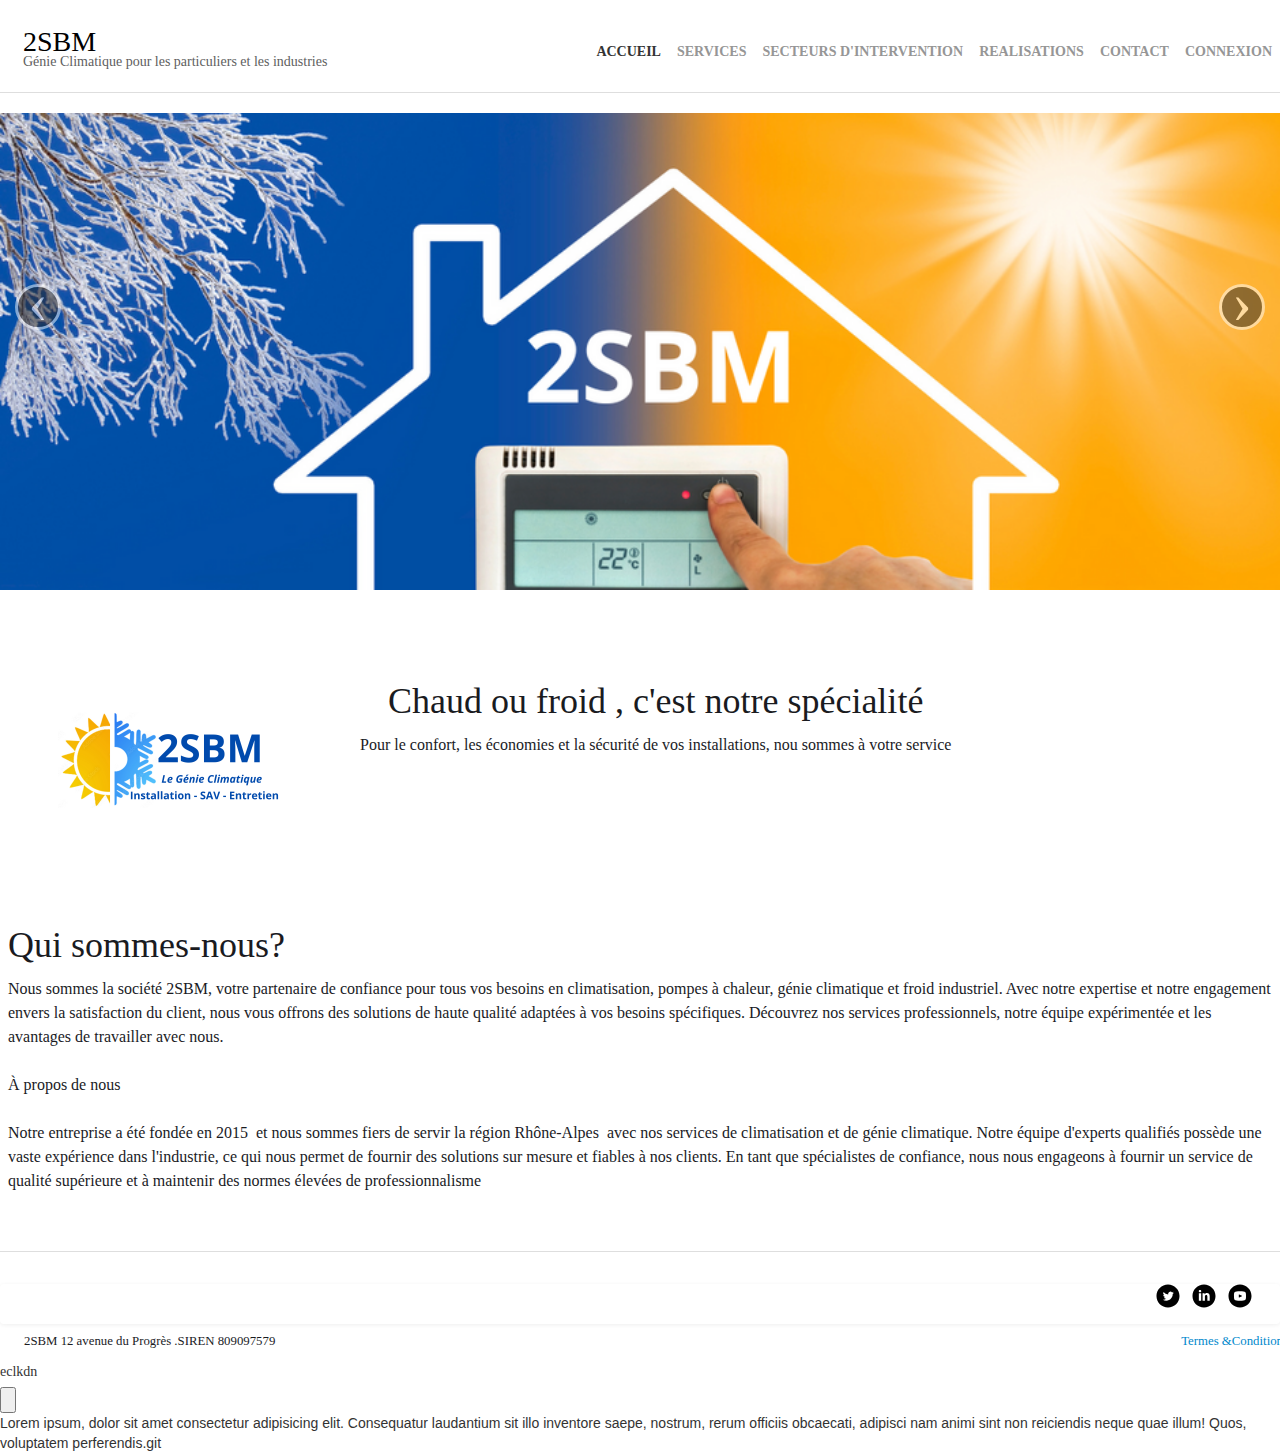
==== commit 8615106c: "mon test" ====
--- a/index.html
+++ b/index.html
@@ -1,319 +1,449 @@
 <html lang="fr">
-    <head>
-        <meta charset="utf-8">
-        <title></title>
-        <meta property="og:url" content="http://www.2sbm.fr/">
-        <meta property="og:type" content="website">
-        <meta property="og:site_name" content="2SBM">
-        <meta property="og:title" content="2SBM">
-        <meta name="twitter:card" content="summary">
-        <meta name="twitter:title" content="2SBM">
-        <meta name="generator" content="Lauyan TOWeb 11.0.6.956">
-        <meta name="viewport" content="width=device-width, initial-scale=1.0">
-        <!-- <link href="https://cdn.jsdelivr.net/npm/bootstrap@5.1.3/dist/css/bootstrap.min.css" rel="stylesheet"
+  <head>
+    <meta charset="utf-8" />
+    <title></title>
+    <meta property="og:url" content="http://www.2sbm.fr/" />
+    <meta property="og:type" content="website" />
+    <meta property="og:site_name" content="2SBM" />
+    <meta property="og:title" content="2SBM" />
+    <meta name="twitter:card" content="summary" />
+    <meta name="twitter:title" content="2SBM" />
+    <meta name="generator" content="Lauyan TOWeb 11.0.6.956" />
+    <meta name="viewport" content="width=device-width, initial-scale=1.0" />
+    <!-- <link href="https://cdn.jsdelivr.net/npm/bootstrap@5.1.3/dist/css/bootstrap.min.css" rel="stylesheet"
         integrity="sha384-1BmE4kWBq78iYhFldvKuhfTAU6auU8tT94WrHftjDbrCEXSU1oBoqyl2QvZ6jIW3" crossorigin="anonymous"> -->
-        <link href="_script/bootstrap/css/bootstrap.flat.min.css" rel="stylesheet">
-        <link href="_frame/style.css" rel="stylesheet">
-        <link href="_frame/carrous.css" rel="stylesheet">
-        <style>
-            .raty-comp {
-                padding: 8px 0;
-                font-size: 10px;
-                color: #FD9317
-            }
-
-            .tw-blogbar {
-                display: flex;
-                align-items: center
-            }
-
-            @media (max-width: 767px) {
-                .tw-blogbar {
-                    flex-direction:column;
-                }
-            }
-
-            .alert a {
-                color: #003399
-            }
-
-            .ta-left {
-                text-align: left
-            }
-
-            .ta-center {
-                text-align: center
-            }
-
-            .ta-justify {
-                text-align: justify
-            }
-
-            .ta-right {
-                text-align: right
-            }
-
-            .float-l {
-                float: left
-            }
-
-            .float-r {
-                float: right
-            }
-
-            .flexobj {
-                flex-grow: 0;
-                flex-shrink: 0;
-                margin-right: 1em;
-                margin-left: 1em
-            }
-
-            .flexrow {
-                display: flex !important;
-                align-items: center
-            }
-
-            .flexrow-align-start {
-                align-items: start
-            }
-
-            @media (max-width: 767px) {
-                .flexrow {
-                    flex-direction:column
-                }
-
-                .flexrow-align-start {
-                    align-items: center
-                }
-            }
-        </style>
-        <link href="_frame/print.css" rel="stylesheet" type="text/css" media="print">
-    </head>
-    <body>
-        <div id="site">
-            <div id="page">
-                <header>
-                    <div id="toolbar1" class="navbar">
-                        <div class="navbar-inner">
-                            <div class="container-fluid">
-                                <ul id="toolbar1_l" class="nav">
-                                    <li>
-                                        <a id="logo" href="index.html" aria-label="logo">
-                                            <span id="logo-lt">2SBM</span>
-                                            <span id="logo-rt"></span>
-                                            <br>
-                                            <span id="logo-sl">Génie Climatique pour les particuliers et les industries</span>
-                                        </a>
-                                    </li>
-                                </ul>
-                                <button type="button" class="btn btn-navbar" aria-label="Menu" data-toggle="collapse" data-target=".nav-collapse">
-                                    <span class="icon-bar"></span>
-                                    <span class="icon-bar"></span>
-                                    <span class="icon-bar"></span>
-                                </button>
-                                <div class="nav-collapse collapse">
-                                    <ul id="toolbar1_r" class="nav pull-right">
-                                        <li>
-                                            <ul id="mainmenu" class="nav">
-                                                <li class="active">
-                                                    <a href="index.html">ACCUEIL</a>
-                                                </li>
-                                                <li>
-                                                    <a href="services.html">SERVICES</a>
-                                                </li>
-                                                <li>
-                                                    <a href="secteurs-dintervention.html">SECTEURS D'INTERVENTION</a>
-                                                </li>
-                                                <li>
-                                                    <a href="realisations.html">REALISATIONS</a>
-                                                </li>
-                                                <li>
-                                                    <a href="contact.html">CONTACT</a>
-                                                </li>
-                                                <li>
-                                                    <a href="#" id="loginLink" data-toggle="modal" data-target="#loginModal">CONNEXION</a>
-                                                </li>
-                                                
-                                            </ul>
-                                        </li>
-                                    </ul>
-                                </div>
-                            </div>
+    <link
+      href="_script/bootstrap/css/bootstrap.flat.min.css"
+      rel="stylesheet"
+    />
+    <link href="_frame/style.css" rel="stylesheet" />
+    <link href="_frame/carrous.css" rel="stylesheet" />
+    <style>
+      .raty-comp {
+        padding: 8px 0;
+        font-size: 10px;
+        color: #fd9317;
+      }
+
+      .tw-blogbar {
+        display: flex;
+        align-items: center;
+      }
+
+      @media (max-width: 767px) {
+        .tw-blogbar {
+          flex-direction: column;
+        }
+      }
+
+      .alert a {
+        color: #003399;
+      }
+
+      .ta-left {
+        text-align: left;
+      }
+
+      .ta-center {
+        text-align: center;
+      }
+
+      .ta-justify {
+        text-align: justify;
+      }
+
+      .ta-right {
+        text-align: right;
+      }
+
+      .float-l {
+        float: left;
+      }
+
+      .float-r {
+        float: right;
+      }
+
+      .flexobj {
+        flex-grow: 0;
+        flex-shrink: 0;
+        margin-right: 1em;
+        margin-left: 1em;
+      }
+
+      .flexrow {
+        display: flex !important;
+        align-items: center;
+      }
+
+      .flexrow-align-start {
+        align-items: start;
+      }
+
+      @media (max-width: 767px) {
+        .flexrow {
+          flex-direction: column;
+        }
+
+        .flexrow-align-start {
+          align-items: center;
+        }
+      }
+    </style>
+    <link
+      href="_frame/print.css"
+      rel="stylesheet"
+      type="text/css"
+      media="print"
+    />
+  </head>
+  <body>
+    <div id="site">
+      <div id="page">
+        <header>
+          <div id="toolbar1" class="navbar">
+            <div class="navbar-inner">
+              <div class="container-fluid">
+                <ul id="toolbar1_l" class="nav">
+                  <li>
+                    <a id="logo" href="index.html" aria-label="logo">
+                      <span id="logo-lt">2SBM</span>
+                      <span id="logo-rt"></span>
+                      <br />
+                      <span id="logo-sl"
+                        >Génie Climatique pour les particuliers et les
+                        industries</span
+                      >
+                    </a>
+                  </li>
+                </ul>
+                <button
+                  type="button"
+                  class="btn btn-navbar"
+                  aria-label="Menu"
+                  data-toggle="collapse"
+                  data-target=".nav-collapse"
+                >
+                  <span class="icon-bar"></span>
+                  <span class="icon-bar"></span>
+                  <span class="icon-bar"></span>
+                </button>
+                <div class="nav-collapse collapse">
+                  <ul id="toolbar1_r" class="nav pull-right">
+                    <li>
+                      <ul id="mainmenu" class="nav">
+                        <li class="active">
+                          <a href="index.html">ACCUEIL</a>
+                        </li>
+                        <li>
+                          <a href="services.html">SERVICES</a>
+                        </li>
+                        <li>
+                          <a href="secteurs-dintervention.html"
+                            >SECTEURS D'INTERVENTION</a
+                          >
+                        </li>
+                        <li>
+                          <a href="realisations.html">REALISATIONS</a>
+                        </li>
+                        <li>
+                          <a href="contact.html">CONTACT</a>
+                        </li>
+                        <li>
+                          <a
+                            href="#"
+                            id="loginLink"
+                            data-toggle="modal"
+                            data-target="#loginModal"
+                            >CONNEXION</a
+                          >
+                        </li>
+                      </ul>
+                    </li>
+                  </ul>
+                </div>
+              </div>
+            </div>
+          </div>
+        </header>
+
+        <div id="content" class="container-fluid">
+          <div class="row-fluid">
+            <div class="span12">
+              <div id="main-carousel" class="carousel slide">
+                <div class="carousel-inner">
+                  <div class="active item">
+                    <img src="_frame/2.png" alt="2.png" />
+                  </div>
+                  <div class="item">
+                    <img src="_frame/vra.jpg" alt="vra.jpg" />
+                  </div>
+                </div>
+                <a
+                  class="carousel-control left"
+                  href="#main-carousel"
+                  data-slide="prev"
+                  >&lsaquo;</a
+                >
+                <a
+                  class="carousel-control right"
+                  href="#main-carousel"
+                  data-slide="next"
+                  >&rsaquo;</a
+                >
+              </div>
+            </div>
+          </div>
+          <div id="topic" class="row-fluid">
+            <div id="topic-inner">
+              <div id="top-content" class="span12">
+                <div class="twpara-row row-fluid">
+                  <div
+                    id="dpzMMeJ4"
+                    class="span12 tw-para flexrow flexrow-align-start"
+                  >
+                    <div class="pobj flexobj">
+                      <img
+                        src="_media/img/small/3.png"
+                        srcset="
+                          _media/img/thumb/3.png   160w,
+                          _media/img/small/3.png   480w,
+                          _media/img/medium/3.png  768w,
+                          _media/img/large/3.png  1024w,
+                          _media/img/xlarge/3.png 1280w
+                        "
+                        style="max-width: 100%; width: 320px"
+                        alt=""
+                        loading="lazy"
+                      />
+                    </div>
+                    <div>
+                      <h2 style="text-align: center">
+                        Chaud ou froid , c'est notre spécialité
+                      </h2>
+                      <div class="ptext">
+                        <div style="text-align: center">
+                          Pour le confort, les économies et la sécurité de vos
+                          installations, nou sommes à votre service
                         </div>
+                      </div>
                     </div>
-                </header>
-
-                <div id="content" class="container-fluid">
-                    <div class="row-fluid">
-                        <div class="span12">
-                            <div id="main-carousel" class="carousel slide">
-                                <div class="carousel-inner">
-                                    <div class="active item">
-                                        <img src="_frame/2.png" alt="2.png">
-                                    </div>
-                                    <div class="item">
-                                        <img src="_frame/vra.jpg" alt="vra.jpg">
-                                    </div>
-                                </div>
-                                <a class="carousel-control left" href="#main-carousel" data-slide="prev">&lsaquo;</a>
-                                <a class="carousel-control right" href="#main-carousel" data-slide="next">&rsaquo;</a>
-                            </div>
-                        </div>
-                    </div> 
-                    <div id="topic" class="row-fluid">
-                        <div id="topic-inner">
-                            <div id="top-content" class="span12">
-                                <div class="twpara-row row-fluid">
-                                    <div id="dpzMMeJ4" class="span12 tw-para flexrow flexrow-align-start ">
-                                        <div class="pobj flexobj">
-                                            <img src="_media/img/small/3.png" srcset="_media/img/thumb/3.png 160w,_media/img/small/3.png 480w,_media/img/medium/3.png 768w,_media/img/large/3.png 1024w,_media/img/xlarge/3.png 1280w" style="max-width:100%;width:320px;" alt="" loading="lazy">                                        </div>
-                                        <div>
-                                            <h2 style="text-align:center">Chaud ou froid , c'est notre spécialité</h2>
-                                            <div class="ptext">
-                                                <div style="text-align: center;">Pour le confort, les économies et la sécurité de vos installations, nou sommes à votre service</div>
-                                            </div>
-                                        </div>
-                                    </div>
-                                </div>
-                                <div class="twpara-row row-fluid">
-                                    <div id="7PKjY369" class="span12 tw-para ">
-                                        <h2>Qui sommes-nous?</h2>
-                                        <div class="ptext">
-                                            <p>
-                                                Nous sommes la société 2SBM, votre partenaire de confiance pour tous vos besoins en climatisation, pompes à chaleur, génie climatique et froid industriel. Avec notre expertise et notre engagement envers la satisfaction du client, nous vous offrons des solutions de haute qualité adaptées à vos besoins spécifiques. Découvrez nos services professionnels, notre équipe expérimentée et les avantages de travailler avec nous.<br>
-                                                <br>
-                                                À propos de nous<br>
-                                                <br>Notre entreprise a été fondée en 2015 &nbsp;et nous sommes fiers de servir la région Rhône-Alpes &nbsp;avec nos services de climatisation et de génie climatique. Notre équipe d'experts qualifiés possède une vaste expérience dans l'industrie, ce qui nous permet de fournir des solutions sur mesure et fiables à nos clients. En tant que spécialistes de confiance, nous nous engageons à fournir un service de qualité supérieure et à maintenir des normes élevées de professionnalisme
-                                            </p>
-                                        </div>
-                                    </div>
-                                </div>
-                            </div>
-                        </div>
+                  </div>
+                </div>
+                <div class="twpara-row row-fluid">
+                  <div id="7PKjY369" class="span12 tw-para">
+                    <h2>Qui sommes-nous?</h2>
+                    <div class="ptext">
+                      <p>
+                        Nous sommes la société 2SBM, votre partenaire de
+                        confiance pour tous vos besoins en climatisation, pompes
+                        à chaleur, génie climatique et froid industriel. Avec
+                        notre expertise et notre engagement envers la
+                        satisfaction du client, nous vous offrons des solutions
+                        de haute qualité adaptées à vos besoins spécifiques.
+                        Découvrez nos services professionnels, notre équipe
+                        expérimentée et les avantages de travailler avec
+                        nous.<br />
+                        <br />
+                        À propos de nous<br />
+                        <br />Notre entreprise a été fondée en 2015 &nbsp;et
+                        nous sommes fiers de servir la région Rhône-Alpes
+                        &nbsp;avec nos services de climatisation et de génie
+                        climatique. Notre équipe d'experts qualifiés possède une
+                        vaste expérience dans l'industrie, ce qui nous permet de
+                        fournir des solutions sur mesure et fiables à nos
+                        clients. En tant que spécialistes de confiance, nous
+                        nous engageons à fournir un service de qualité
+                        supérieure et à maintenir des normes élevées de
+                        professionnalisme
+                      </p>
                     </div>
+                  </div>
                 </div>
-                <footer>
-                    <div id="footerfat" class="row-fluid">
-                        <div class="row-fluid"></div>
+              </div>
+            </div>
+          </div>
+        </div>
+        <footer>
+          <div id="footerfat" class="row-fluid">
+            <div class="row-fluid"></div>
+          </div>
+          <div id="toolbar3" class="navbar">
+            <div class="navbar-inner">
+              <div class="container-fluid">
+                <ul id="toolbar3_r" class="nav pull-right">
+                  <li>
+                    <div id="sharebox">
+                      <a
+                        target="_blank"
+                        href="https://twitter.com/yannougui"
+                        rel="noopener"
+                      >
+                        <img
+                          style="width: 1.5rem"
+                          src="_frame/tw-share-twitter.svg"
+                          alt="twitter"
+                        />
+                      </a>
+                      <a
+                        target="_blank"
+                        href="https://www.linkedin.com/company/lauyan-software/"
+                        rel="noopener"
+                      >
+                        <img
+                          style="width: 1.5rem"
+                          src="_frame/tw-share-linkedin.svg"
+                          alt="linkedin"
+                        />
+                      </a>
+                      <a
+                        target="_blank"
+                        href="https://www.youtube.com/user/LauyanSoftwareEN"
+                        rel="noopener"
+                      >
+                        <img
+                          style="width: 1.5rem"
+                          src="_frame/tw-share-youtube.svg"
+                          alt="youtube"
+                        />
+                      </a>
                     </div>
-                    <div id="toolbar3" class="navbar">
-                        <div class="navbar-inner">
-                            <div class="container-fluid">
-                                <ul id="toolbar3_r" class="nav pull-right">
-                                    <li>
-                                        <div id="sharebox">
-                                            <a target="_blank" href="https://twitter.com/yannougui" rel="noopener">
-                                                <img style="width:1.5rem" src="_frame/tw-share-twitter.svg" alt="twitter">
-                                            </a>
-                                            <a target="_blank" href="https://www.linkedin.com/company/lauyan-software/" rel="noopener">
-                                                <img style="width:1.5rem" src="_frame/tw-share-linkedin.svg" alt="linkedin">
-                                            </a>
-                                            <a target="_blank" href="https://www.youtube.com/user/LauyanSoftwareEN" rel="noopener">
-                                                <img style="width:1.5rem" src="_frame/tw-share-youtube.svg" alt="youtube">
-                                            </a>
-                                        </div>
-                                    </li>
-                                </ul>
-                            </div>
-                        </div>
-                    </div>
-                    <div id="footersmall" class="row-fluid">
-                        <div id="foot-sec1" class="span6 ">
-                            <div>2SBM 12 avenue du Progrès .SIREN 809097579 &nbsp;&nbsp;</div>
-                        </div>
-                        <div id="foot-sec2" class="span6 ">
-                            <div style="text-align: right; ">
-                                <a href="_tos.html" id="lnkdfc5e39d">Termes &amp;Conditions</a>
-                            </div>
-                        </div>
-                    </div>
-                </footer>
-            </div>
+                  </li>
+                </ul>
+              </div>
+            </div>
+          </div>
+          <div id="footersmall" class="row-fluid">
+            <div id="foot-sec1" class="span6">
+              <div>2SBM 12 avenue du Progrès .SIREN 809097579 &nbsp;&nbsp;</div>
+            </div>
+            <div id="foot-sec2" class="span6">
+              <div style="text-align: right">
+                <a href="_tos.html" id="lnkdfc5e39d">Termes &amp;Conditions</a>
+              </div>
+            </div>
+          </div>
+        </footer>
+      </div>
+    </div>
+    <script src="_script/jquery/jquery.min.js"></script>
+    <script src="_script/bootstrap/js/bootstrap.min.js"></script>
+    <script src="_script/jquery/jquery.mobile.custom.min.js"></script>
+    <script>
+      function onChangeSiteLang(href) {
+        var i = location.href.indexOf("?");
+        if (i > 0) href += location.href.substr(i);
+        document.location.href = href;
+      }
+    </script>
+    <script>
+      $(document).ready(function () {
+        $("#main-carousel").carousel({
+          interval: 3000,
+        });
+        $("#main-carousel").swiperight(function () {
+          $("#main-carousel").carousel("prev");
+        });
+        $("#main-carousel").swipeleft(function () {
+          $("#main-carousel").carousel("next");
+        });
+        if (
+          location.href.indexOf("?") > 0 &&
+          location.href.indexOf("twtheme=no") > 0
+        ) {
+          $("#toolbar1,#toolbar2,#toolbar3,#footersmall,#footerfat").hide();
+          var idbmk = location.href;
+          idbmk = idbmk.substring(
+            idbmk.lastIndexOf("#") + 1,
+            idbmk.lastIndexOf("?")
+          );
+          if (idbmk != "") {
+            idbmk = idbmk.split("?")[0];
+            if ($("#" + idbmk + "_container").length) idbmk += "_container";
+            $("html,body").animate(
+              {
+                scrollTop: $("#" + idbmk).offset().top,
+              },
+              0
+            );
+          }
+        }
+        if (typeof onTOWebPageLoaded == "function") onTOWebPageLoaded();
+      });
+    </script>
+    <div id="loginModal" class="modal fade" role="dialog">
+      <div class="modal-dialog">
+        <!-- Modal content-->
+        <div class="modal-content">
+          <div class="modal-header">
+            <button type="button" class="close" data-dismiss="modal">
+              &times;
+            </button>
+            <h4 class="modal-title">Connexion</h4>
+          </div>
+          <div class="modal-body">
+            <form id="loginForm">
+              <div class="form-group">
+                <label for="email">Email:</label>
+                <input
+                  type="email"
+                  class="form-control"
+                  id="email"
+                  name="email"
+                  required
+                />
+              </div>
+              <div class="form-group">
+                <label for="password">Mot de passe:</label>
+                <input
+                  type="password"
+                  class="form-control"
+                  id="password"
+                  name="password"
+                  required
+                />
+              </div>
+              <button type="submit" class="btn btn-primary">
+                Se connecter
+              </button>
+            </form>
+          </div>
         </div>
-        <script src="_script/jquery/jquery.min.js"></script>
-        <script src="_script/bootstrap/js/bootstrap.min.js"></script>
-        <script src="_script/jquery/jquery.mobile.custom.min.js"></script>
-        <script>
-            function onChangeSiteLang(href) {
-                var i = location.href.indexOf("?");
-                if (i > 0)
-                    href += location.href.substr(i);
-                document.location.href = href;
-            }
-        </script>
-        <script>
-            $(document).ready(function() {
-                $("#main-carousel").carousel({
-                    interval: 3000
-                });
-                $("#main-carousel").swiperight(function() {
-                    $("#main-carousel").carousel('prev');
-                });
-                $("#main-carousel").swipeleft(function() {
-                    $("#main-carousel").carousel('next');
-                });
-                if (location.href.indexOf("?") > 0 && location.href.indexOf("twtheme=no") > 0) {
-                    $("#toolbar1,#toolbar2,#toolbar3,#footersmall,#footerfat").hide();
-                    var idbmk = location.href;
-                    idbmk = idbmk.substring(idbmk.lastIndexOf("#") + 1, idbmk.lastIndexOf("?"));
-                    if (idbmk != "") {
-                        idbmk = idbmk.split("?")[0];
-                        if ($("#" + idbmk + "_container").length)
-                            idbmk += "_container";
-                        $("html,body").animate({
-                            scrollTop: $("#" + idbmk).offset().top
-                        }, 0);
-                    }
-                }
-                if (typeof onTOWebPageLoaded == "function")
-                    onTOWebPageLoaded();
-            });
-        </script>
-        <div id="loginModal" class="modal fade" role="dialog">
-            <div class="modal-dialog">
-                <!-- Modal content-->
-                <div class="modal-content">
-                    <div class="modal-header">
-                        <button type="button" class="close" data-dismiss="modal">&times;</button>
-                        <h4 class="modal-title">Connexion</h4>
-                    </div>
-                    <div class="modal-body">
-                        <form id="loginForm">
-                            <div class="form-group">
-                                <label for="email">Email:</label>
-                                <input type="email" class="form-control" id="email" name="email" required>
-                            </div>
-                            <div class="form-group">
-                                <label for="password">Mot de passe:</label>
-                                <input type="password" class="form-control" id="password" name="password" required>
-                            </div>
-                            <button type="submit" class="btn btn-primary">Se connecter</button>
-                        </form>
-                    </div>
-                </div>
-            </div>
-        </div>
-        <script>
-            $(document).ready(function() {
-                // Gérer la soumission du formulaire
-                $('#loginForm').submit(function(e) {
-                    e.preventDefault(); // Empêcher la soumission du formulaire par défaut
-        
-                    var email = $('#email').val();
-                    var password = $('#password').val();
-        
-                    // Vérifier les identifiants
-                    if (email === 'brahimouchene02@gmail.com' && password === 'Brahim1973') {
-                        // Rediriger vers la page de profil si les identifiants sont corrects
-                        window.location.href = 'profil.html';
-                    } else {
-                        // Afficher un message d'erreur si les identifiants sont incorrects
-                        alert('Email ou mot de passe incorrect.');
-                    }
-                });
-            });
-        </script>
-        
-        
-    </body>
+      </div>
+    </div>
+    <script>
+      $(document).ready(function () {
+        // Gérer la soumission du formulaire
+        $("#loginForm").submit(function (e) {
+          e.preventDefault(); // Empêcher la soumission du formulaire par défaut
+
+          var email = $("#email").val();
+          var password = $("#password").val();
+
+          // Vérifier les identifiants
+          if (
+            email === "brahimouchene02@gmail.com" &&
+            password === "Brahim1973"
+          ) {
+            // Rediriger vers la page de profil si les identifiants sont corrects
+            window.location.href = "profil.html";
+          } else {
+            // Afficher un message d'erreur si les identifiants sont incorrects
+            alert("Email ou mot de passe incorrect.");
+          }
+        });
+      });
+    </script>
+
+    <div>
+      <label> eclkdn </label>
+      <input type="button" mvfkvmkmmvkm mvkfemakd, m,mkmkfdecidjijrw mkvkjiji />
+      <p>
+        Lorem ipsum, dolor sit amet consectetur adipisicing elit. Consequatur
+        laudantium sit illo inventore saepe, nostrum, rerum officiis obcaecati,
+        adipisci nam animi sint non reiciendis neque quae illum! Quos,
+        voluptatem perferendis.git 
+      </p>
+    </div>
+  </body>
 </html>
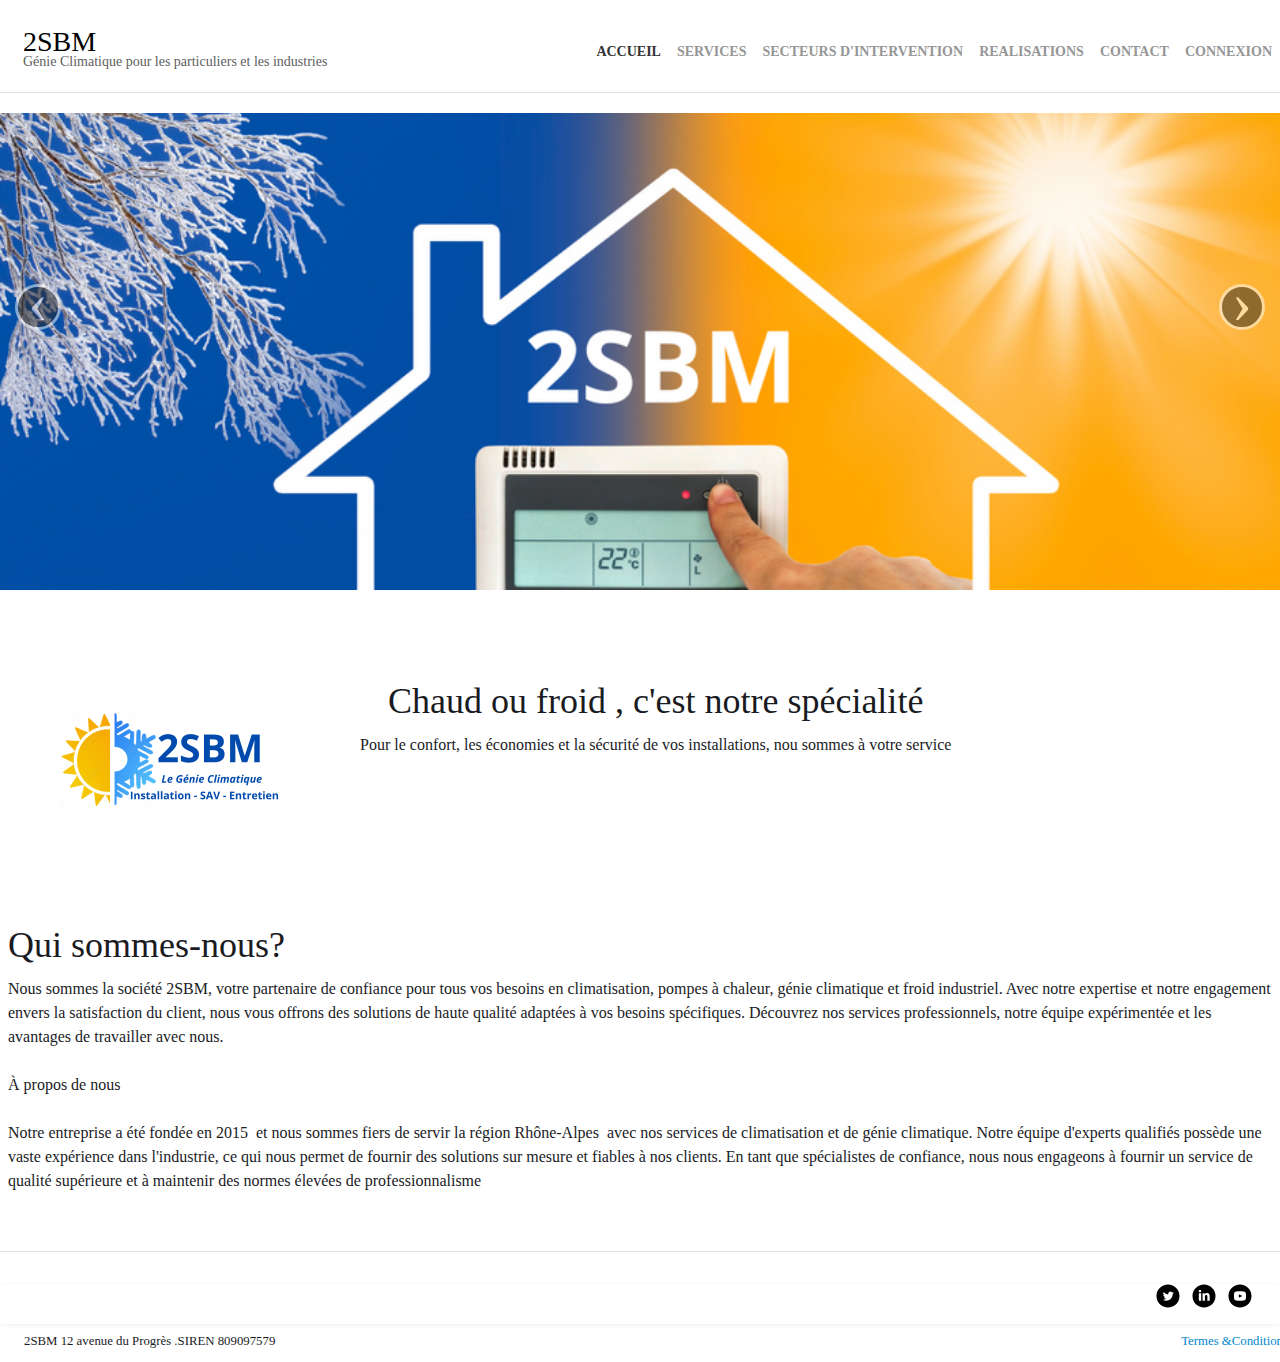
==== commit e5c18477: "page profil" ====
--- a/index.html
+++ b/index.html
@@ -434,16 +434,67 @@
         });
       });
     </script>
-
-    <div>
-      <label> eclkdn </label>
-      <input type="button" mvfkvmkmmvkm mvkfemakd, m,mkmkfdecidjijrw mkvkjiji />
-      <p>
-        Lorem ipsum, dolor sit amet consectetur adipisicing elit. Consequatur
-        laudantium sit illo inventore saepe, nostrum, rerum officiis obcaecati,
-        adipisci nam animi sint non reiciendis neque quae illum! Quos,
-        voluptatem perferendis.git 
-      </p>
-    </div>
+    <style>
+    /* Style pour le formulaire de connexion */
+    #loginModal {
+        text-align: center; /* Centrer le contenu */
+    }
+
+    .modal-dialog {
+        display: inline-block; /* Afficher en ligne */
+        text-align: left; /* Alignement du texte à gauche */
+        vertical-align: middle; /* Alignement vertical au milieu */
+    }
+
+    .modal-content {
+        border-radius: 10px; /* Coins arrondis */
+        box-shadow: 0 4px 8px rgba(0, 0, 0, 0.1); /* Ombre légère */
+    }
+
+    .modal-header {
+        border-top-left-radius: 10px;
+        border-top-right-radius: 10px;
+        background-color: #007bff; /* Couleur de fond */
+        color: #fff; /* Couleur du texte */
+    }
+
+    .modal-title {
+        margin: 0; /* Supprimer les marges */
+    }
+
+    .modal-body {
+        padding: 20px; /* Espacement interne */
+    }
+
+    .form-group {
+        margin-bottom: 20px; /* Espacement entre les éléments du formulaire */
+    }
+
+    /* Style pour les champs d'entrée */
+    .form-control {
+        width: 100%;
+        padding: 12px; /* Rembourrage interne */
+        border: 1px solid #ccc; /* Bordure */
+        border-radius: 5px; /* Coins arrondis */
+        box-sizing: border-box; /* Inclure la bordure et le rembourrage dans la largeur et la hauteur */
+    }
+
+    /* Style pour le bouton de connexion */
+    .btn-primary {
+        display: inline-block;
+        padding: 10px 20px; /* Rembourrage interne */
+        border: none;
+        border-radius: 5px; /* Coins arrondis */
+        background-color: #007bff; /* Couleur de fond */
+        color: #fff; /* Couleur du texte */
+        cursor: pointer;
+        transition: background-color 0.3s; /* Transition en douceur */
+    }
+
+    .btn-primary:hover {
+        background-color: #0056b3; /* Changement de couleur au survol */
+    }
+</style>
+
   </body>
 </html>
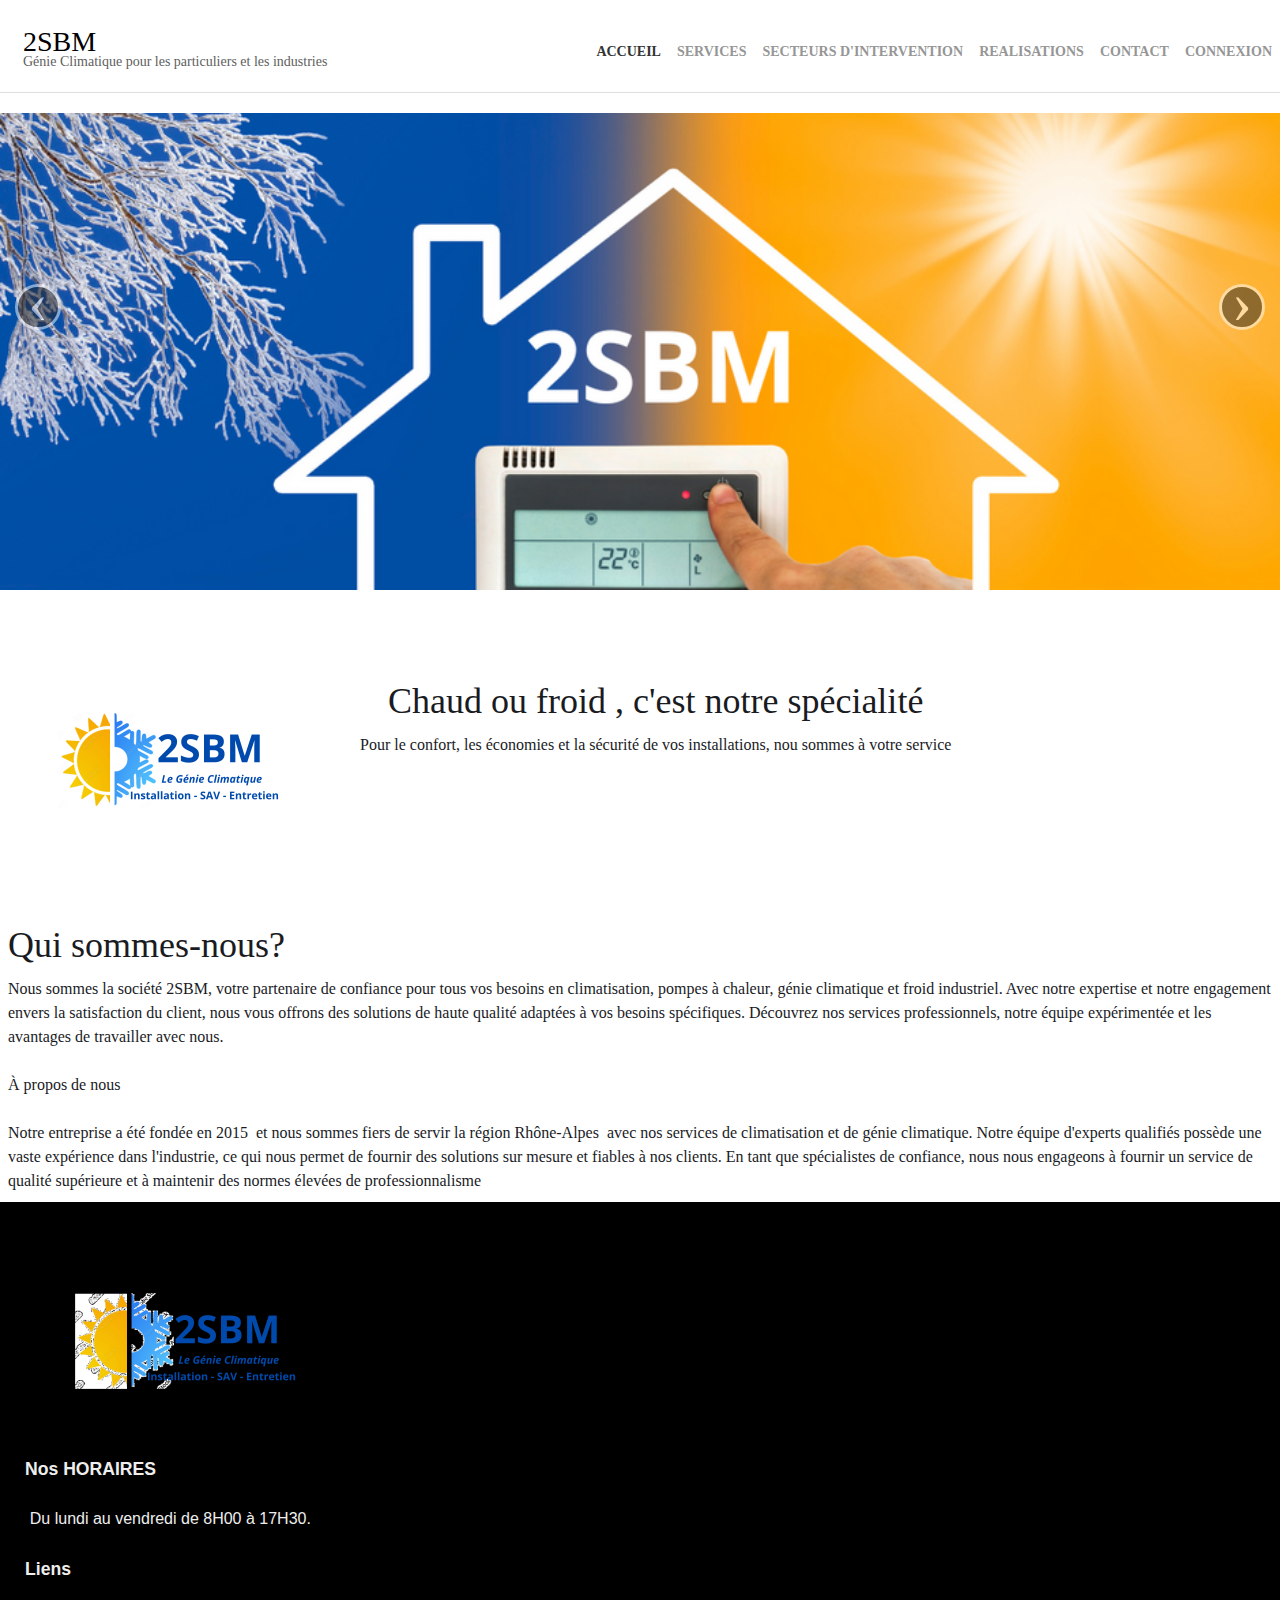
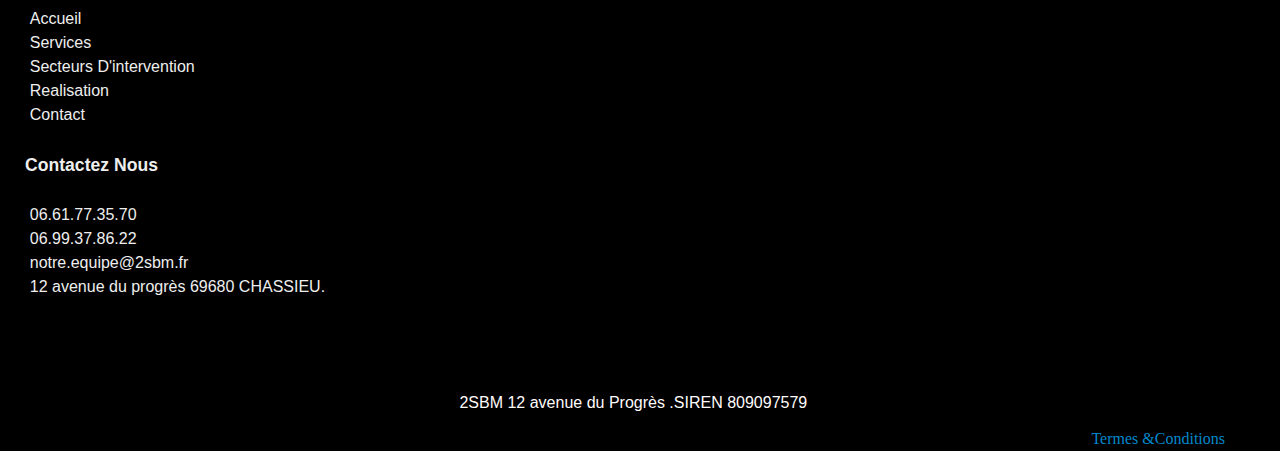
==== commit 38009eb4: "mise a jour concernant le footer et contact" ====
--- a/index.html
+++ b/index.html
@@ -1,500 +1,497 @@
 <html lang="fr">
-  <head>
-    <meta charset="utf-8" />
-    <title></title>
-    <meta property="og:url" content="http://www.2sbm.fr/" />
-    <meta property="og:type" content="website" />
-    <meta property="og:site_name" content="2SBM" />
-    <meta property="og:title" content="2SBM" />
-    <meta name="twitter:card" content="summary" />
-    <meta name="twitter:title" content="2SBM" />
-    <meta name="generator" content="Lauyan TOWeb 11.0.6.956" />
-    <meta name="viewport" content="width=device-width, initial-scale=1.0" />
-    <!-- <link href="https://cdn.jsdelivr.net/npm/bootstrap@5.1.3/dist/css/bootstrap.min.css" rel="stylesheet"
-        integrity="sha384-1BmE4kWBq78iYhFldvKuhfTAU6auU8tT94WrHftjDbrCEXSU1oBoqyl2QvZ6jIW3" crossorigin="anonymous"> -->
-    <link
-      href="_script/bootstrap/css/bootstrap.flat.min.css"
-      rel="stylesheet"
-    />
-    <link href="_frame/style.css" rel="stylesheet" />
-    <link href="_frame/carrous.css" rel="stylesheet" />
-    <style>
-      .raty-comp {
-        padding: 8px 0;
-        font-size: 10px;
-        color: #fd9317;
+
+<head>
+  <meta charset="utf-8" />
+  <title></title>
+  <meta property="og:url" content="http://www.2sbm.fr/" />
+  <meta property="og:type" content="website" />
+  <meta property="og:site_name" content="2SBM" />
+  <meta property="og:title" content="2SBM" />
+  <meta name="twitter:card" content="summary" />
+  <meta name="twitter:title" content="2SBM" />
+  <meta name="generator" content="Lauyan TOWeb 11.0.6.956" />
+  <meta name="viewport" content="width=device-width, initial-scale=1.0" />
+  <!-- <link href="https://cdn.jsdelivr.net/npm/bootstrap@5.1.3/dist/css/bootstrap.min.css" rel="stylesheet"
+    integrity="sha384-1BmE4kWBq78iYhFldvKuhfTAU6auU8tT94WrHftjDbrCEXSU1oBoqyl2QvZ6jIW3" crossorigin="anonymous"> -->
+  <link href="_script/bootstrap/css/bootstrap.flat.min.css" rel="stylesheet" />
+  <link href="_frame/style.css" rel="stylesheet" />
+  <link href="_frame/carrous.css" rel="stylesheet" />
+  <style>
+    .raty-comp {
+      padding: 8px 0;
+      font-size: 10px;
+      color: #fd9317;
+    }
+
+    .tw-blogbar {
+      display: flex;
+      align-items: center;
+    }
+
+    @media (max-width: 767px) {
+      .tw-blogbar {
+        flex-direction: column;
       }
-
-      .tw-blogbar {
-        display: flex;
+    }
+
+    .alert a {
+      color: #003399;
+    }
+
+    .ta-left {
+      text-align: left;
+    }
+
+    .ta-center {
+      text-align: center;
+    }
+
+    .ta-justify {
+      text-align: justify;
+    }
+
+    .ta-right {
+      text-align: right;
+    }
+
+    .float-l {
+      float: left;
+    }
+
+    .float-r {
+      float: right;
+    }
+
+    .flexobj {
+      flex-grow: 0;
+      flex-shrink: 0;
+      margin-right: 1em;
+      margin-left: 1em;
+    }
+
+    .flexrow {
+      display: flex !important;
+      align-items: center;
+    }
+
+    .flexrow-align-start {
+      align-items: start;
+    }
+
+    @media (max-width: 767px) {
+      .flexrow {
+        flex-direction: column;
+      }
+
+      .flexrow-align-start {
         align-items: center;
       }
-
-      @media (max-width: 767px) {
-        .tw-blogbar {
-          flex-direction: column;
-        }
-      }
-
-      .alert a {
-        color: #003399;
-      }
-
-      .ta-left {
-        text-align: left;
-      }
-
-      .ta-center {
-        text-align: center;
-      }
-
-      .ta-justify {
-        text-align: justify;
-      }
-
-      .ta-right {
-        text-align: right;
-      }
-
-      .float-l {
-        float: left;
-      }
-
-      .float-r {
-        float: right;
-      }
-
-      .flexobj {
-        flex-grow: 0;
-        flex-shrink: 0;
-        margin-right: 1em;
-        margin-left: 1em;
-      }
-
-      .flexrow {
-        display: flex !important;
-        align-items: center;
-      }
-
-      .flexrow-align-start {
-        align-items: start;
-      }
-
-      @media (max-width: 767px) {
-        .flexrow {
-          flex-direction: column;
-        }
-
-        .flexrow-align-start {
-          align-items: center;
-        }
-      }
-    </style>
-    <link
-      href="_frame/print.css"
-      rel="stylesheet"
-      type="text/css"
-      media="print"
-    />
-  </head>
-  <body>
-    <div id="site">
-      <div id="page">
-        <header>
-          <div id="toolbar1" class="navbar">
-            <div class="navbar-inner">
-              <div class="container-fluid">
-                <ul id="toolbar1_l" class="nav">
+    }
+  </style>
+  <link href="_frame/print.css" rel="stylesheet" type="text/css" media="print" />
+</head>
+
+<body>
+  <div id="site">
+    <div id="page">
+      <header>
+        <div id="toolbar1" class="navbar">
+          <div class="navbar-inner">
+            <div class="container-fluid">
+              <ul id="toolbar1_l" class="nav">
+                <li>
+                  <a id="logo" href="index.html" aria-label="logo">
+                    <span id="logo-lt">2SBM</span>
+                    <span id="logo-rt"></span>
+                    <br />
+                    <span id="logo-sl">Génie Climatique pour les particuliers et les
+                      industries</span>
+                  </a>
+                </li>
+              </ul>
+              <button type="button" class="btn btn-navbar" aria-label="Menu" data-toggle="collapse"
+                data-target=".nav-collapse">
+                <span class="icon-bar"></span>
+                <span class="icon-bar"></span>
+                <span class="icon-bar"></span>
+              </button>
+              <div class="nav-collapse collapse">
+                <ul id="toolbar1_r" class="nav pull-right">
                   <li>
-                    <a id="logo" href="index.html" aria-label="logo">
-                      <span id="logo-lt">2SBM</span>
-                      <span id="logo-rt"></span>
-                      <br />
-                      <span id="logo-sl"
-                        >Génie Climatique pour les particuliers et les
-                        industries</span
-                      >
-                    </a>
+                    <ul id="mainmenu" class="nav">
+                      <li class="active">
+                        <a href="index.html">ACCUEIL</a>
+                      </li>
+                      <li>
+                        <a href="services.html">SERVICES</a>
+                      </li>
+                      <li>
+                        <a href="secteurs-dintervention.html">SECTEURS D'INTERVENTION</a>
+                      </li>
+                      <li>
+                        <a href="realisations.html">REALISATIONS</a>
+                      </li>
+                      <li>
+                        <a href="contact.html">CONTACT</a>
+                      </li>
+                      <li>
+                        <a href="#" id="loginLink" data-toggle="modal" data-target="#loginModal">CONNEXION</a>
+                      </li>
+                    </ul>
                   </li>
                 </ul>
-                <button
-                  type="button"
-                  class="btn btn-navbar"
-                  aria-label="Menu"
-                  data-toggle="collapse"
-                  data-target=".nav-collapse"
-                >
-                  <span class="icon-bar"></span>
-                  <span class="icon-bar"></span>
-                  <span class="icon-bar"></span>
-                </button>
-                <div class="nav-collapse collapse">
-                  <ul id="toolbar1_r" class="nav pull-right">
-                    <li>
-                      <ul id="mainmenu" class="nav">
-                        <li class="active">
-                          <a href="index.html">ACCUEIL</a>
-                        </li>
-                        <li>
-                          <a href="services.html">SERVICES</a>
-                        </li>
-                        <li>
-                          <a href="secteurs-dintervention.html"
-                            >SECTEURS D'INTERVENTION</a
-                          >
-                        </li>
-                        <li>
-                          <a href="realisations.html">REALISATIONS</a>
-                        </li>
-                        <li>
-                          <a href="contact.html">CONTACT</a>
-                        </li>
-                        <li>
-                          <a
-                            href="#"
-                            id="loginLink"
-                            data-toggle="modal"
-                            data-target="#loginModal"
-                            >CONNEXION</a
-                          >
-                        </li>
-                      </ul>
-                    </li>
-                  </ul>
+              </div>
+            </div>
+          </div>
+        </div>
+      </header>
+
+      <div id="content" class="container-fluid">
+        <div class="row-fluid">
+          <div class="span12">
+            <div id="main-carousel" class="carousel slide">
+              <div class="carousel-inner">
+                <div class="active item">
+                  <img src="_frame/2.png" alt="2.png" />
                 </div>
-              </div>
+                <div class="item">
+                  <img src="_frame/vra.jpg" alt="vra.jpg" />
+                </div>
+              </div>
+              <a class="carousel-control left" href="#main-carousel" data-slide="prev">&lsaquo;</a>
+              <a class="carousel-control right" href="#main-carousel" data-slide="next">&rsaquo;</a>
             </div>
           </div>
-        </header>
-
-        <div id="content" class="container-fluid">
-          <div class="row-fluid">
-            <div class="span12">
-              <div id="main-carousel" class="carousel slide">
-                <div class="carousel-inner">
-                  <div class="active item">
-                    <img src="_frame/2.png" alt="2.png" />
-                  </div>
-                  <div class="item">
-                    <img src="_frame/vra.jpg" alt="vra.jpg" />
-                  </div>
-                </div>
-                <a
-                  class="carousel-control left"
-                  href="#main-carousel"
-                  data-slide="prev"
-                  >&lsaquo;</a
-                >
-                <a
-                  class="carousel-control right"
-                  href="#main-carousel"
-                  data-slide="next"
-                  >&rsaquo;</a
-                >
-              </div>
-            </div>
-          </div>
-          <div id="topic" class="row-fluid">
-            <div id="topic-inner">
-              <div id="top-content" class="span12">
-                <div class="twpara-row row-fluid">
-                  <div
-                    id="dpzMMeJ4"
-                    class="span12 tw-para flexrow flexrow-align-start"
-                  >
-                    <div class="pobj flexobj">
-                      <img
-                        src="_media/img/small/3.png"
-                        srcset="
+        </div>
+        <div id="topic" class="row-fluid">
+          <div id="topic-inner">
+            <div id="top-content" class="span12">
+              <div class="twpara-row row-fluid">
+                <div id="dpzMMeJ4" class="span12 tw-para flexrow flexrow-align-start">
+                  <div class="pobj flexobj">
+                    <img src="_media/img/small/3.png" srcset="
                           _media/img/thumb/3.png   160w,
                           _media/img/small/3.png   480w,
                           _media/img/medium/3.png  768w,
                           _media/img/large/3.png  1024w,
                           _media/img/xlarge/3.png 1280w
-                        "
-                        style="max-width: 100%; width: 320px"
-                        alt=""
-                        loading="lazy"
-                      />
-                    </div>
-                    <div>
-                      <h2 style="text-align: center">
-                        Chaud ou froid , c'est notre spécialité
-                      </h2>
-                      <div class="ptext">
-                        <div style="text-align: center">
-                          Pour le confort, les économies et la sécurité de vos
-                          installations, nou sommes à votre service
-                        </div>
+                        " style="max-width: 100%; width: 320px" alt="" loading="lazy" />
+                  </div>
+                  <div>
+                    <h2 style="text-align: center">
+                      Chaud ou froid , c'est notre spécialité
+                    </h2>
+                    <div class="ptext">
+                      <div style="text-align: center">
+                        Pour le confort, les économies et la sécurité de vos
+                        installations, nou sommes à votre service
                       </div>
                     </div>
                   </div>
                 </div>
-                <div class="twpara-row row-fluid">
-                  <div id="7PKjY369" class="span12 tw-para">
-                    <h2>Qui sommes-nous?</h2>
-                    <div class="ptext">
-                      <p>
-                        Nous sommes la société 2SBM, votre partenaire de
-                        confiance pour tous vos besoins en climatisation, pompes
-                        à chaleur, génie climatique et froid industriel. Avec
-                        notre expertise et notre engagement envers la
-                        satisfaction du client, nous vous offrons des solutions
-                        de haute qualité adaptées à vos besoins spécifiques.
-                        Découvrez nos services professionnels, notre équipe
-                        expérimentée et les avantages de travailler avec
-                        nous.<br />
-                        <br />
-                        À propos de nous<br />
-                        <br />Notre entreprise a été fondée en 2015 &nbsp;et
-                        nous sommes fiers de servir la région Rhône-Alpes
-                        &nbsp;avec nos services de climatisation et de génie
-                        climatique. Notre équipe d'experts qualifiés possède une
-                        vaste expérience dans l'industrie, ce qui nous permet de
-                        fournir des solutions sur mesure et fiables à nos
-                        clients. En tant que spécialistes de confiance, nous
-                        nous engageons à fournir un service de qualité
-                        supérieure et à maintenir des normes élevées de
-                        professionnalisme
-                      </p>
-                    </div>
+              </div>
+              <div class="twpara-row row-fluid">
+                <div id="7PKjY369" class="span12 tw-para">
+                  <h2>Qui sommes-nous?</h2>
+                  <div class="ptext">
+                    <p>
+                      Nous sommes la société 2SBM, votre partenaire de
+                      confiance pour tous vos besoins en climatisation, pompes
+                      à chaleur, génie climatique et froid industriel. Avec
+                      notre expertise et notre engagement envers la
+                      satisfaction du client, nous vous offrons des solutions
+                      de haute qualité adaptées à vos besoins spécifiques.
+                      Découvrez nos services professionnels, notre équipe
+                      expérimentée et les avantages de travailler avec
+                      nous.<br />
+                      <br />
+                      À propos de nous<br />
+                      <br />Notre entreprise a été fondée en 2015 &nbsp;et
+                      nous sommes fiers de servir la région Rhône-Alpes
+                      &nbsp;avec nos services de climatisation et de génie
+                      climatique. Notre équipe d'experts qualifiés possède une
+                      vaste expérience dans l'industrie, ce qui nous permet de
+                      fournir des solutions sur mesure et fiables à nos
+                      clients. En tant que spécialistes de confiance, nous
+                      nous engageons à fournir un service de qualité
+                      supérieure et à maintenir des normes élevées de
+                      professionnalisme
+                    </p>
                   </div>
                 </div>
               </div>
             </div>
-          </div>
-        </div>
-        <footer>
-          <div id="footerfat" class="row-fluid">
-            <div class="row-fluid"></div>
-          </div>
-          <div id="toolbar3" class="navbar">
-            <div class="navbar-inner">
-              <div class="container-fluid">
-                <ul id="toolbar3_r" class="nav pull-right">
-                  <li>
-                    <div id="sharebox">
-                      <a
-                        target="_blank"
-                        href="https://twitter.com/yannougui"
-                        rel="noopener"
-                      >
-                        <img
-                          style="width: 1.5rem"
-                          src="_frame/tw-share-twitter.svg"
-                          alt="twitter"
-                        />
-                      </a>
-                      <a
-                        target="_blank"
-                        href="https://www.linkedin.com/company/lauyan-software/"
-                        rel="noopener"
-                      >
-                        <img
-                          style="width: 1.5rem"
-                          src="_frame/tw-share-linkedin.svg"
-                          alt="linkedin"
-                        />
-                      </a>
-                      <a
-                        target="_blank"
-                        href="https://www.youtube.com/user/LauyanSoftwareEN"
-                        rel="noopener"
-                      >
-                        <img
-                          style="width: 1.5rem"
-                          src="_frame/tw-share-youtube.svg"
-                          alt="youtube"
-                        />
-                      </a>
-                    </div>
-                  </li>
-                </ul>
-              </div>
-            </div>
-          </div>
-          <div id="footersmall" class="row-fluid">
-            <div id="foot-sec1" class="span6">
-              <div>2SBM 12 avenue du Progrès .SIREN 809097579 &nbsp;&nbsp;</div>
-            </div>
-            <div id="foot-sec2" class="span6">
-              <div style="text-align: right">
-                <a href="_tos.html" id="lnkdfc5e39d">Termes &amp;Conditions</a>
-              </div>
-            </div>
-          </div>
-        </footer>
-      </div>
-    </div>
-    <script src="_script/jquery/jquery.min.js"></script>
-    <script src="_script/bootstrap/js/bootstrap.min.js"></script>
-    <script src="_script/jquery/jquery.mobile.custom.min.js"></script>
-    <script>
-      function onChangeSiteLang(href) {
-        var i = location.href.indexOf("?");
-        if (i > 0) href += location.href.substr(i);
-        document.location.href = href;
-      }
-    </script>
-    <script>
-      $(document).ready(function () {
-        $("#main-carousel").carousel({
-          interval: 3000,
-        });
-        $("#main-carousel").swiperight(function () {
-          $("#main-carousel").carousel("prev");
-        });
-        $("#main-carousel").swipeleft(function () {
-          $("#main-carousel").carousel("next");
-        });
-        if (
-          location.href.indexOf("?") > 0 &&
-          location.href.indexOf("twtheme=no") > 0
-        ) {
-          $("#toolbar1,#toolbar2,#toolbar3,#footersmall,#footerfat").hide();
-          var idbmk = location.href;
-          idbmk = idbmk.substring(
-            idbmk.lastIndexOf("#") + 1,
-            idbmk.lastIndexOf("?")
-          );
-          if (idbmk != "") {
-            idbmk = idbmk.split("?")[0];
-            if ($("#" + idbmk + "_container").length) idbmk += "_container";
-            $("html,body").animate(
-              {
-                scrollTop: $("#" + idbmk).offset().top,
-              },
-              0
-            );
-          }
-        }
-        if (typeof onTOWebPageLoaded == "function") onTOWebPageLoaded();
-      });
-    </script>
-    <div id="loginModal" class="modal fade" role="dialog">
-      <div class="modal-dialog">
-        <!-- Modal content-->
-        <div class="modal-content">
-          <div class="modal-header">
-            <button type="button" class="close" data-dismiss="modal">
-              &times;
-            </button>
-            <h4 class="modal-title">Connexion</h4>
-          </div>
-          <div class="modal-body">
-            <form id="loginForm">
-              <div class="form-group">
-                <label for="email">Email:</label>
-                <input
-                  type="email"
-                  class="form-control"
-                  id="email"
-                  name="email"
-                  required
-                />
-              </div>
-              <div class="form-group">
-                <label for="password">Mot de passe:</label>
-                <input
-                  type="password"
-                  class="form-control"
-                  id="password"
-                  name="password"
-                  required
-                />
-              </div>
-              <button type="submit" class="btn btn-primary">
-                Se connecter
-              </button>
-            </form>
           </div>
         </div>
       </div>
+      <footer>
+        <section class="footer bg-dark text-white " style="width: 100%;">
+          <div id="footer" style="margin-top: -50px">
+            <div class="box-container" style="padding-top: 20px;">
+              <div class="container">
+                <div class="row">
+                  <div class="col-md-3">
+                    <div class="boxx">
+                      <div class="pobj flexobj">
+                        <img src="_media/img/small/3.png"
+                          srcset="_media/img/thumb/3.png 160w,_media/img/small/3.png 480w,_media/img/medium/3.png 768w,_media/img/large/3.png 1024w,_media/img/xlarge/3.png 1280w"
+                          style="max-width:100%;width:320px;" alt="" loading="lazy">
+                      </div>
+                    </div>
+                  </div>
+                  <div class="col-md-3">
+                    <div class="boxx">
+                      <h3>Nos HORAIRES</h3>
+                      <a href="#"><i class="fas fa-arrow-right"></i> Du lundi au vendredi de
+                        8H00 à 17H30.
+                    </div>
+                    </a>
+
+                  </div>
+                  <div class="col-md-3">
+                    <div class="boxx">
+                      <h3>Liens</h3>
+                      <a href="index.tml"> <i class="fas fa-arrow-right"></i> Accueil </a>
+                      <a href="services.html"> <i class="fas fa-arrow-right"></i> Services </a>
+                      <a href="secteurs-dintervention.html"> <i class="fas fa-arrow-right"></i>
+                        Secteurs D'intervention </a>
+                      <a href="realisations.html"> <i class="fas fa-arrow-right"></i> Realisation
+                      </a>
+                      <a href="contact.html"> <i class="fas fa-arrow-right"></i> Contact </a>
+                    </div>
+                  </div>
+                  <div class="col-md-3">
+                    <div class="boxx">
+                      <h3>Contactez Nous</h3>
+                      <a href="#"> <i class="fas fa-phone"></i>06.61.77.35.70</a>
+                      <a href="#"> <i class="fas fa-phone"></i>06.99.37.86.22</a>
+                      <a href="#"> <i class="fas fa-envelope"></i> notre.equipe@2sbm.fr </a>
+                      <a href="#"> <i class="fas fa-map-marker-alt"></i>12 avenue du progrès
+                        69680 CHASSIEU.</a>
+                      <div id="toolbar3" class="navbar" style="display: flex; flex-direction: column;">
+                        <div class="navbar-inner">
+                          <div class="container-fluid">
+                            <ul id="toolbar3_r" class="nav pull-right">
+                              <li>
+                                <div id="sharebox" style=" display: inline-block;">
+                                  <a target="_blank" href="https://twitter.com/yannougui" rel="noopener">
+                                    <img style="width:1.5rem" src="_frame/tw-share-twitter.svg" alt="twitter">
+                                  </a>
+                                  <a target="_blank" href="https://www.linkedin.com/company/lauyan-software/"
+                                    rel="noopener">
+                                    <img style="width:1.5rem" src="_frame/tw-share-linkedin.svg" alt="linkedin">
+                                  </a>
+                                  <a target="_blank" href="https://www.youtube.com/user/LauyanSoftwareEN"
+                                    rel="noopener">
+                                    <img style="width:1.5rem" src="_frame/tw-share-youtube.svg" alt="youtube">
+                                  </a>
+                                </div>
+                              </li>
+                            </ul>
+                          </div>
+                        </div>
+                      </div>
+
+                    </div>
+                  </div>
+                </div>
+              </div>
+            </div>
+
+            <div class="container">
+              <div class="credit text-center text-white py-3">
+                <p style="color: #fffbfb;">2SBM 12 avenue du Progrès .SIREN 809097579 &nbsp;&nbsp;</p>
+              </div>
+              <div style="text-align: right;  ">
+                <a href="_tos.html" id="lnkdfc5e39d">Termes &amp;Conditions</a>
+              </div>
+            </div>
+          </div>
+
     </div>
-    <script>
-      $(document).ready(function () {
-        // Gérer la soumission du formulaire
-        $("#loginForm").submit(function (e) {
-          e.preventDefault(); // Empêcher la soumission du formulaire par défaut
-
-          var email = $("#email").val();
-          var password = $("#password").val();
-
-          // Vérifier les identifiants
-          if (
-            email === "brahimouchene02@gmail.com" &&
-            password === "Brahim1973"
-          ) {
-            // Rediriger vers la page de profil si les identifiants sont corrects
-            window.location.href = "profil.html";
-          } else {
-            // Afficher un message d'erreur si les identifiants sont incorrects
-            alert("Email ou mot de passe incorrect.");
-          }
-        });
+    </section>
+    </footer>
+  </div>
+  </div>
+  <script src="_script/jquery/jquery.min.js"></script>
+  <script src="_script/bootstrap/js/bootstrap.min.js"></script>
+  <script src="_script/jquery/jquery.mobile.custom.min.js"></script>
+  <script>
+    function onChangeSiteLang(href) {
+      var i = location.href.indexOf("?");
+      if (i > 0) href += location.href.substr(i);
+      document.location.href = href;
+    }
+  </script>
+  <script>
+    $(document).ready(function () {
+      $("#main-carousel").carousel({
+        interval: 3000,
       });
-    </script>
-    <style>
+      $("#main-carousel").swiperight(function () {
+        $("#main-carousel").carousel("prev");
+      });
+      $("#main-carousel").swipeleft(function () {
+        $("#main-carousel").carousel("next");
+      });
+      if (
+        location.href.indexOf("?") > 0 &&
+        location.href.indexOf("twtheme=no") > 0
+      ) {
+        $("#toolbar1,#toolbar2,#toolbar3,#footersmall,#footerfat").hide();
+        var idbmk = location.href;
+        idbmk = idbmk.substring(
+          idbmk.lastIndexOf("#") + 1,
+          idbmk.lastIndexOf("?")
+        );
+        if (idbmk != "") {
+          idbmk = idbmk.split("?")[0];
+          if ($("#" + idbmk + "_container").length) idbmk += "_container";
+          $("html,body").animate(
+            {
+              scrollTop: $("#" + idbmk).offset().top,
+            },
+            0
+          );
+        }
+      }
+      if (typeof onTOWebPageLoaded == "function") onTOWebPageLoaded();
+    });
+  </script>
+  <div id="loginModal" class="modal fade" role="dialog">
+    <div class="modal-dialog">
+      <!-- Modal content-->
+      <div class="modal-content">
+        <div class="modal-header">
+          <button type="button" class="close" data-dismiss="modal">
+            &times;
+          </button>
+          <h4 class="modal-title">Connexion</h4>
+        </div>
+        <div class="modal-body">
+          <form id="loginForm">
+            <div class="form-group">
+              <label for="email">Email:</label>
+              <input type="email" class="form-control" id="email" name="email" required />
+            </div>
+            <div class="form-group">
+              <label for="password">Mot de passe:</label>
+              <input type="password" class="form-control" id="password" name="password" required />
+            </div>
+            <button type="submit" class="btn btn-primary">
+              Se connecter
+            </button>
+          </form>
+        </div>
+      </div>
+    </div>
+  </div>
+  <script>
+    $(document).ready(function () {
+      // Gérer la soumission du formulaire
+      $("#loginForm").submit(function (e) {
+        e.preventDefault(); // Empêcher la soumission du formulaire par défaut
+
+        var email = $("#email").val();
+        var password = $("#password").val();
+
+        // Vérifier les identifiants
+        if (
+          email === "brahimouchene02@gmail.com" &&
+          password === "Brahim1973"
+        ) {
+          // Rediriger vers la page de profil si les identifiants sont corrects
+          window.location.href = "profil.html";
+        } else {
+          // Afficher un message d'erreur si les identifiants sont incorrects
+          alert("Email ou mot de passe incorrect.");
+        }
+      });
+    });
+  </script>
+  <style>
     /* Style pour le formulaire de connexion */
     #loginModal {
-        text-align: center; /* Centrer le contenu */
+      text-align: center;
+      /* Centrer le contenu */
     }
 
     .modal-dialog {
-        display: inline-block; /* Afficher en ligne */
-        text-align: left; /* Alignement du texte à gauche */
-        vertical-align: middle; /* Alignement vertical au milieu */
+      display: inline-block;
+      /* Afficher en ligne */
+      text-align: left;
+      /* Alignement du texte à gauche */
+      vertical-align: middle;
+      /* Alignement vertical au milieu */
     }
 
     .modal-content {
-        border-radius: 10px; /* Coins arrondis */
-        box-shadow: 0 4px 8px rgba(0, 0, 0, 0.1); /* Ombre légère */
+      border-radius: 10px;
+      /* Coins arrondis */
+      box-shadow: 0 4px 8px rgba(0, 0, 0, 0.1);
+      /* Ombre légère */
     }
 
     .modal-header {
-        border-top-left-radius: 10px;
-        border-top-right-radius: 10px;
-        background-color: #007bff; /* Couleur de fond */
-        color: #fff; /* Couleur du texte */
+      border-top-left-radius: 10px;
+      border-top-right-radius: 10px;
+      background-color: #007bff;
+      /* Couleur de fond */
+      color: #fff;
+      /* Couleur du texte */
     }
 
     .modal-title {
-        margin: 0; /* Supprimer les marges */
+      margin: 0;
+      /* Supprimer les marges */
     }
 
     .modal-body {
-        padding: 20px; /* Espacement interne */
+      padding: 20px;
+      /* Espacement interne */
     }
 
     .form-group {
-        margin-bottom: 20px; /* Espacement entre les éléments du formulaire */
+      margin-bottom: 20px;
+      /* Espacement entre les éléments du formulaire */
     }
 
     /* Style pour les champs d'entrée */
     .form-control {
-        width: 100%;
-        padding: 12px; /* Rembourrage interne */
-        border: 1px solid #ccc; /* Bordure */
-        border-radius: 5px; /* Coins arrondis */
-        box-sizing: border-box; /* Inclure la bordure et le rembourrage dans la largeur et la hauteur */
+      width: 100%;
+      padding: 12px;
+      /* Rembourrage interne */
+      border: 1px solid #ccc;
+      /* Bordure */
+      border-radius: 5px;
+      /* Coins arrondis */
+      box-sizing: border-box;
+      /* Inclure la bordure et le rembourrage dans la largeur et la hauteur */
     }
 
     /* Style pour le bouton de connexion */
     .btn-primary {
-        display: inline-block;
-        padding: 10px 20px; /* Rembourrage interne */
-        border: none;
-        border-radius: 5px; /* Coins arrondis */
-        background-color: #007bff; /* Couleur de fond */
-        color: #fff; /* Couleur du texte */
-        cursor: pointer;
-        transition: background-color 0.3s; /* Transition en douceur */
+      display: inline-block;
+      padding: 10px 20px;
+      /* Rembourrage interne */
+      border: none;
+      border-radius: 5px;
+      /* Coins arrondis */
+      background-color: #007bff;
+      /* Couleur de fond */
+      color: #fff;
+      /* Couleur du texte */
+      cursor: pointer;
+      transition: background-color 0.3s;
+      /* Transition en douceur */
     }
 
     .btn-primary:hover {
-        background-color: #0056b3; /* Changement de couleur au survol */
-    }
-</style>
-
-  </body>
-</html>
+      background-color: #0056b3;
+      /* Changement de couleur au survol */
+    }
+  </style>
+
+</body>
+
+</html>--- a/_frame/style.css
+++ b/_frame/style.css
@@ -2508,3 +2508,125 @@
         text-align: center;
     }
 }
+#contact {
+    padding: 0 10%;
+    margin-bottom: 50px;
+    height: 90vh;
+    margin-bottom:100px;
+}
+
+#contact form {
+    background-color: #fff;
+    margin: auto;
+    display: flex;
+    flex-direction: column;
+    padding: 20px;
+  
+}
+
+.left-right {
+    display: flex;
+    justify-content: space-between;
+    align-items: center;
+    margin-bottom: 20px;
+}
+
+.left-right .left,
+.left-right .right {
+    display: flex;
+    flex-direction: column;
+    width: 49%;
+}
+
+#contact form label {
+    font-size: 14px;
+    padding: 10px 0;
+    font-weight: 600
+}
+
+#contact form input {
+    padding: 8px;
+    outline: 0;
+    border: 1px solid #999;
+}
+
+textarea {
+    height: 150px;
+    resize: none;
+    outline: 0;
+    width: 100%;
+    padding: 10px;
+}
+
+#contact form input:focus,
+textarea:focus {
+    border: 1px solid #10b1d0;
+}
+
+iframe {
+    height: 150px;
+    width: 100%;
+}
+
+#contact button {
+    width: fit-content;
+    padding: 8px 40px;
+    background-color: #111;
+    border: 1px solid #111;
+    color: #fff;
+    cursor: pointer;
+    transition: 0.5s;
+}
+
+#contact button:hover {
+    letter-spacing: 1px;
+}
+.footer .box-container .boxx h3 {
+    font-size: 1.1rem;
+    padding: .5rem 0;
+    color: #eeeeee;
+    font-family: 'Montserrat', sans-serif;
+    font-weight: bold;
+}
+
+
+.footer .box-container .boxx a {
+    font-family: 'Montserrat', sans-serif;
+    display: block;
+    font-size: 1rem;
+    color: #eeeeee;
+    text-decoration: none;
+
+}
+
+.footer .box-container .boxx a i {
+    padding-right: .3rem;
+
+}
+
+.footer .box-container .boxx a:hover {
+    color: #10b1d0;
+    transition: 600ms;
+}
+
+.footer .credit {
+    text-align: center;
+    padding-top: 10px;
+    margin-top: 10px;
+    color: rgb(255, 255, 255);
+
+    padding-bottom: 2px;
+    font-family: 'Montserrat', sans-serif;
+    font-size: 1rem;
+}
+#footer{
+    background-color: black;
+}
+a:hover {
+    color: #10b1d0;
+}
+
+
+
+
+
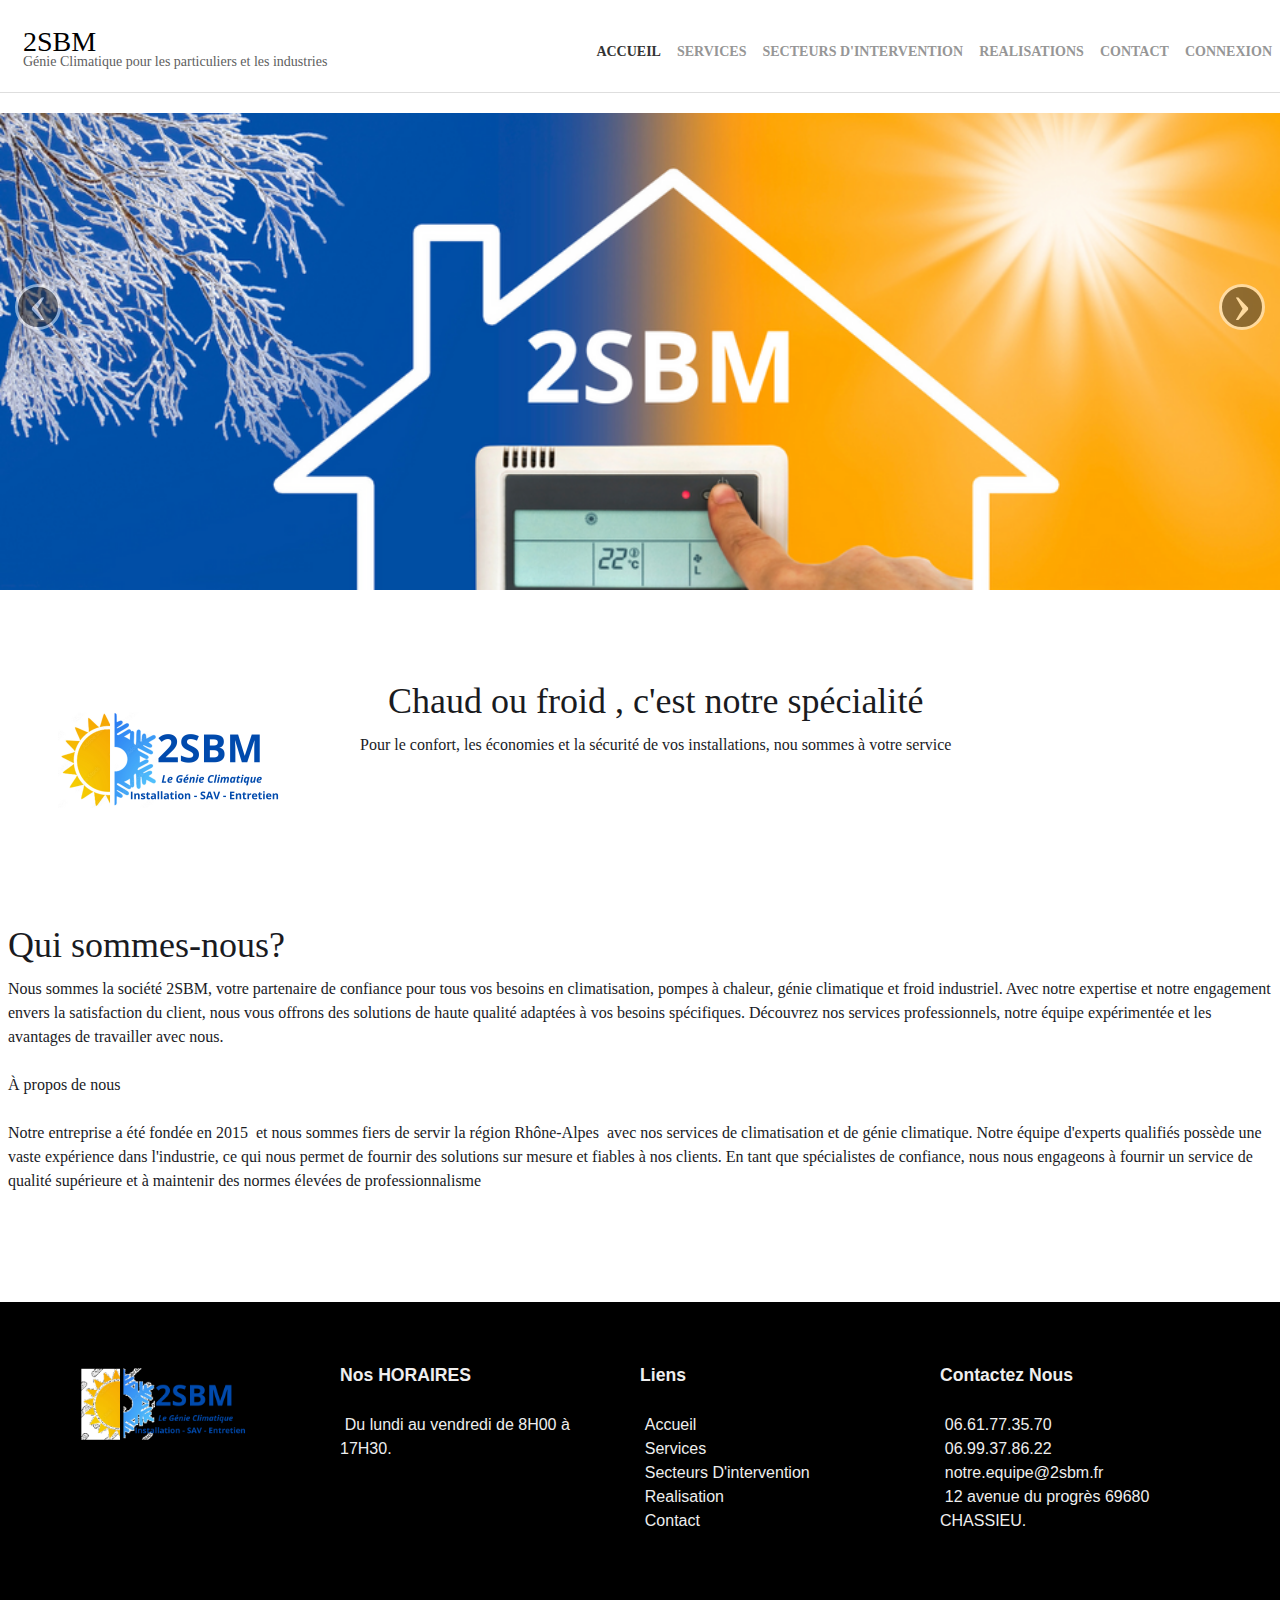
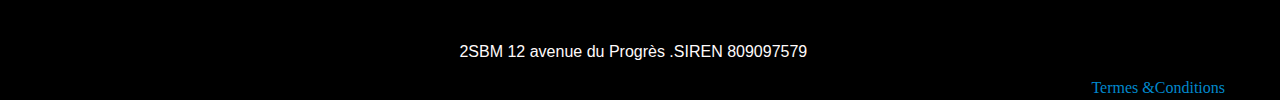
==== commit dd4cb7ba: "mise a jour concernant le footer et contact" ====
--- a/index.html
+++ b/index.html
@@ -224,7 +224,7 @@
           </div>
         </div>
       </div>
-      <footer>
+      <footer style="  margin-top: 100px;">
         <section class="footer bg-dark text-white " style="width: 100%;">
           <div id="footer" style="margin-top: -50px">
             <div class="box-container" style="padding-top: 20px;">
--- a/_frame/style.css
+++ b/_frame/style.css
@@ -470,8 +470,7 @@
     background-color: rgba(0,0,0,.05)
 }
 
-.cal-cell {
-}
+
 
 .cal-clickable-cell:hover {
     cursor: pointer;
@@ -2127,7 +2126,7 @@
 
 .chart-legend-value {
     display: inline-block;
-    float: left;
+    /* float: left; */
     width: 3em;
     text-align: right;
     margin-right: 8px;
@@ -2425,8 +2424,6 @@
     padding-bottom: 4px
 }
 
-.cols2 {
-}
 
 @media(min-width: 764px) {
     .colcount2 {
@@ -2621,12 +2618,90 @@
 }
 #footer{
     background-color: black;
+  
 }
 a:hover {
     color: #10b1d0;
 }
-
-
-
-
-
+/* Contact CSS */
+#contact {
+    padding: 0 10%;
+    margin-bottom: 50px;
+    height: 90vh;
+    margin-bottom:100px;
+}
+
+#contact form {
+    color: #fff;
+    margin: auto;
+    display: flex;
+    flex-direction: column;
+    padding: 20px;
+    background-color: black;
+  
+}
+
+.left-right {
+    display: flex;
+    justify-content: space-between;
+    align-items: center;
+    margin-bottom: 20px;
+}
+
+.left-right .left,
+.left-right .right {
+    display: flex;
+    flex-direction: column;
+    width: 49%;
+}
+
+#contact form label {
+    font-size: 14px;
+    padding: 10px 0;
+    font-weight: 600;
+}
+
+#contact form input {
+    padding: 8px;
+    outline: 0;
+    border: 1px solid #999;
+    width: 400px;
+}
+
+textarea {
+    height: 150px;
+    resize: none;
+    outline: 0;
+    width: 100%;
+    padding: 10px;
+    width: 400px;
+}
+
+#contact form input:focus,
+textarea:focus {
+    border: 1px solid #ffffff;
+}
+
+iframe {
+    height: 150px;
+    width: 100%;
+}
+
+#contact button {
+    width: fit-content;
+    padding: 8px 40px;
+    background-color: #111;
+    border: 1px solid #111;
+    color: #fff;
+    cursor: pointer;
+    transition: 0.5s;
+}
+
+#contact button:hover {
+    letter-spacing: 1px;
+}
+
+
+
+
+
